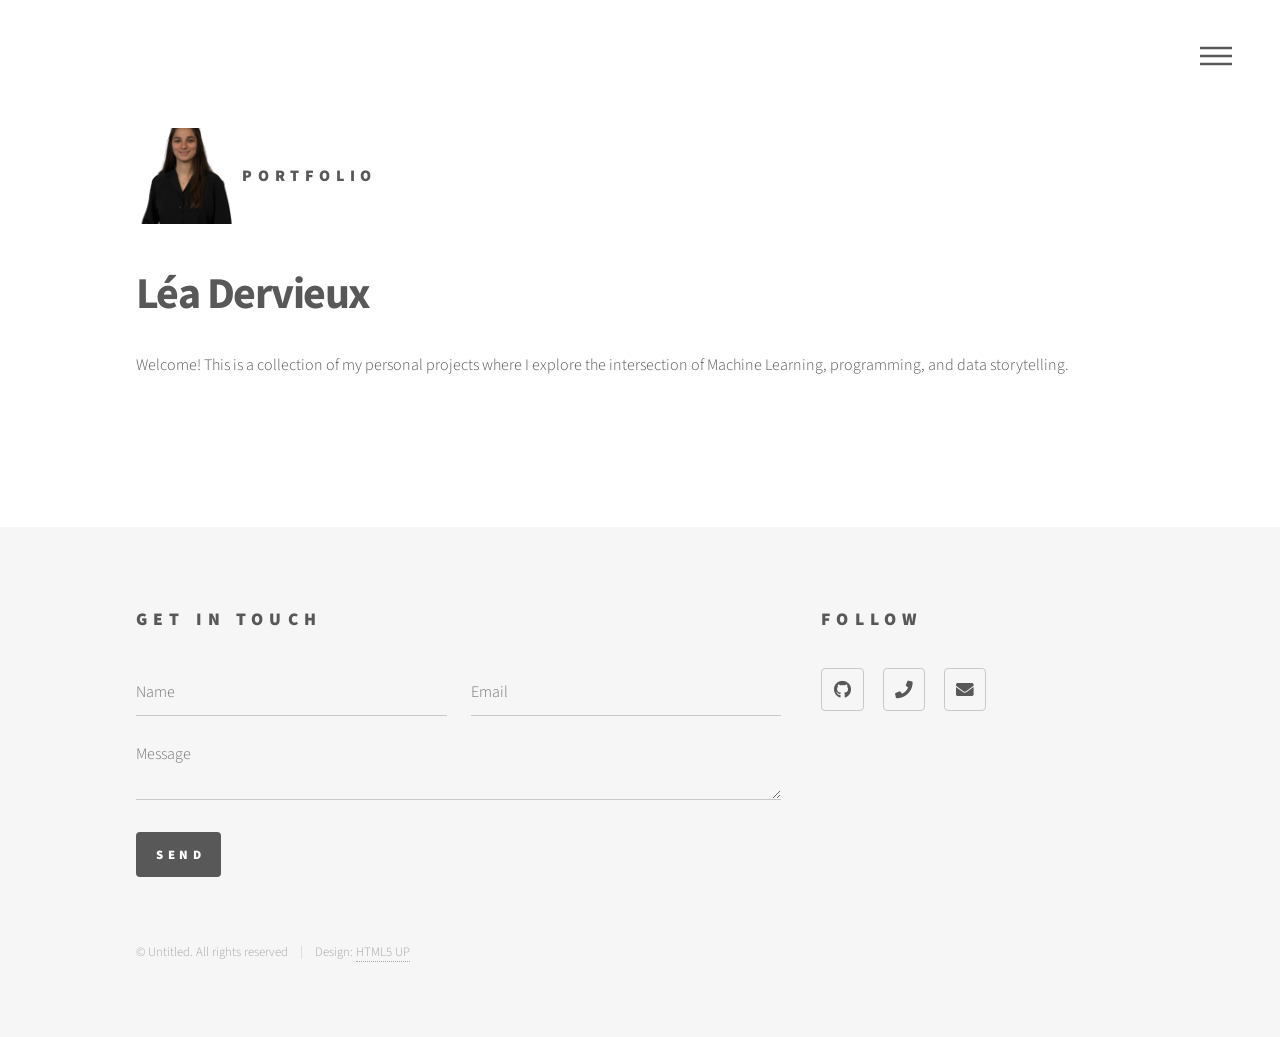
==== index.html @ b7bf4409 "Refactor portfolio links and project descriptions Updated links in the portfolio section for better " ====
<!DOCTYPE HTML>
<!--
	Phantom by HTML5 UP
	html5up.net | @ajlkn
	Free for personal and commercial use under the CCA 3.0 license (html5up.net/license)
-->
<html>
	<head>
		<title>Portfolio Léa Dervieux</title>
		<meta charset="utf-8" />
		<meta name="viewport" content="width=device-width, initial-scale=1, user-scalable=no" />
		<link rel="stylesheet" href="assets/css/main.css" />
		<noscript><link rel="stylesheet" href="assets/css/noscript.css" /></noscript>
	</head>
	<body class="is-preload">
		<!-- Wrapper -->
			<div id="wrapper">

				<!-- Header -->
					<header id="header">
						<div class="inner">

							<!-- Logo -->
								<a href="index.html" class="logo">
									<span class="symbol"><img src="images/pic.png" alt="" /></span><span class="title">Portfolio</span>
								</a>

							<!-- Nav -->
								<nav>
									<ul>
										<li><a href="#menu">Menu</a></li>
									</ul>
								</nav>

						</div>
					</header>

				<!-- Menu -->
					<nav id="menu">
						<h2>Menu</h2>
						<ul>
							<li><a href="index.html">Home</a></li>
							<li><a href="about.html">About me</a></li>
							<li><a href="CV.pdf" target="_blank">French Resume</a></li>
							<li><a href="Resume-DERVIEUX.pdf" target="_blank">English Resume</a></li>
						</ul>
					</nav>

				<!-- Main -->
					<div id="main">
						<div class="inner">
							<header>
								<h1>Léa Dervieux</h1>
								<p>Welcome! This is a collection of my personal projects where I explore the intersection of Machine Learning, programming, and data storytelling. </p>
							</header>
							<section class="tiles">
								<article class="style1">
									<span class="image">
										<img src="images/pic01.jpg" alt="" />
									</span>
									<a href="generic.html?id=Minesweeper">
										<h2>Minesweeper</h2>
										<div class="content">
											<p>School project learning java programming.</p>
										</div>
									</a>
								</article>
								<article class="style2">
									<span class="image">
										<img src="images/pic02.jpg" alt="" />
									</span>
									<a href="generic.html?id=Power-BI">
										<h2>Data Vizualisation for company</h2>
										<div class="content">
											<p>Project school: Analysis of a surveillance camera company by Power BI.</p>
										</div>
									</a>
								</article>
								<article class="style3">
									<span class="image">
										<img src="images/pic03.jpg" alt="" />
									</span>
									<a href="generic.html?id=Vasopressor-use">
										<h2>Vasopressor use for non-cardiac surgery</h2>
										<div class="content">
											<p>Medical project to understand the gender biais on postoperative vasopressor use.</p>
										</div>
									</a>
								</article>
								<article class="style4">
									<span class="image">
										<img src="images/pic04.jpg" alt="" />
									</span>
									<a href="generic.html?id=CFS-impact">
										<h2>CFS vs ASA</h2>
										<div class="content">
											<p>Comparison of the Clinical Frailty Score and ASA Score in predicting postoperative outcomes.</p>
										</div>
									</a>
								</article>
							</section>
						</div>
					</div>

				<!-- Footer -->
					<footer id="footer">
						<div class="inner">
							<section>
								<h2>Get in touch</h2>
								<form method="post" action="#">
									<div class="fields">
										<div class="field half">
											<input type="text" name="name" id="name" placeholder="Name" />
										</div>
										<div class="field half">
											<input type="email" name="email" id="email" placeholder="Email" />
										</div>
										<div class="field">
											<textarea name="message" id="message" placeholder="Message"></textarea>
										</div>
									</div>
									<ul class="actions">
										<li><input type="submit" value="Send" class="primary" /></li>
									</ul>
								</form>
							</section>
							<section>
								<h2>Follow</h2>
								<ul class="icons">
									<li><a href="https://github.com/leadervieux" class="icon brands style2 fa-github" target="_blank"><span class="label">GitHub</span></a></li>
									<li><a href="#" class="icon solid style2 fa-phone"><span class="label">Phone</span></a></li>
									<li><a href="#" class="icon solid style2 fa-envelope"><span class="label">Email</span></a></li>
								</ul>
							</section>
							<ul class="copyright">
								<li>&copy; Untitled. All rights reserved</li><li>Design: <a href="http://html5up.net">HTML5 UP</a></li>
							</ul>
						</div>
					</footer>

			</div>

		<!-- Scripts -->
			<script src="assets/js/jquery.min.js"></script>
			<script src="assets/js/browser.min.js"></script>
			<script src="assets/js/breakpoints.min.js"></script>
			<script src="assets/js/util.js"></script>
			<script src="assets/js/main.js"></script>

	</body>
</html>
---- assets/css/main.css ----
@import url(fontawesome-all.min.css);
@import url("https://fonts.googleapis.com/css?family=Source+Sans+Pro:300,700,900");

/*
	Phantom by HTML5 UP
	html5up.net | @ajlkn
	Free for personal and commercial use under the CCA 3.0 license (html5up.net/license)
*/

html, body, div, span, applet, object,
iframe, h1, h2, h3, h4, h5, h6, p, blockquote,
pre, a, abbr, acronym, address, big, cite,
code, del, dfn, em, img, ins, kbd, q, s, samp,
small, strike, strong, sub, sup, tt, var, b,
u, i, center, dl, dt, dd, ol, ul, li, fieldset,
form, label, legend, table, caption, tbody,
tfoot, thead, tr, th, td, article, aside,
canvas, details, embed, figure, figcaption,
footer, header, hgroup, menu, nav, output, ruby,
section, summary, time, mark, audio, video {
	margin: 0;
	padding: 0;
	border: 0;
	font-size: 100%;
	font: inherit;
	vertical-align: baseline;}

article, aside, details, figcaption, figure,
footer, header, hgroup, menu, nav, section {
	display: block;}

body {
	line-height: 1;
}

ol, ul {
	list-style: none;
}

blockquote, q {
	quotes: none;
}

	blockquote:before, blockquote:after, q:before, q:after {
		content: '';
		content: none;
	}

table {
	border-collapse: collapse;
	border-spacing: 0;
}

body {
	-webkit-text-size-adjust: none;
}

mark {
	background-color: transparent;
	color: inherit;
}

input::-moz-focus-inner {
	border: 0;
	padding: 0;
}

input, select, textarea {
	-moz-appearance: none;
	-webkit-appearance: none;
	-ms-appearance: none;
	appearance: none;
}

/* Basic */

	@-ms-viewport {
		width: device-width;
	}

	body {
		-ms-overflow-style: scrollbar;
	}

	@media screen and (max-width: 480px) {

		html, body {
			min-width: 320px;
		}

	}

	html {
		box-sizing: border-box;
	}

	*, *:before, *:after {
		box-sizing: inherit;
	}

	body {
		background: #ffffff;
	}

		body.is-preload *, body.is-preload *:before, body.is-preload *:after {
			-moz-animation: none !important;
			-webkit-animation: none !important;
			-ms-animation: none !important;
			animation: none !important;
			-moz-transition: none !important;
			-webkit-transition: none !important;
			-ms-transition: none !important;
			transition: none !important;
		}

/* Type */

	body, input, select, textarea {
		color: #585858;
		font-family: "Source Sans Pro", Helvetica, sans-serif;
		font-size: 16pt;
		font-weight: 300;
		line-height: 1.75;
	}

		@media screen and (max-width: 1680px) {

			body, input, select, textarea {
				font-size: 14pt;
			}

		}

		@media screen and (max-width: 1280px) {

			body, input, select, textarea {
				font-size: 12pt;
			}

		}

	a {
		-moz-transition: border-bottom-color 0.2s ease, color 0.2s ease;
		-webkit-transition: border-bottom-color 0.2s ease, color 0.2s ease;
		-ms-transition: border-bottom-color 0.2s ease, color 0.2s ease;
		transition: border-bottom-color 0.2s ease, color 0.2s ease;
		text-decoration: none;
		color: #585858;
		border-bottom: dotted 1px rgba(88, 88, 88, 0.5);
	}

		a:hover {
			border-bottom-color: transparent;
			color: #f2849e !important;
		}

	strong, b {
		font-weight: 900;
	}

	em, i {
		font-style: italic;
	}

	p {
		margin: 0 0 2em 0;
	}

	h1 {
		font-size: 2.75em;
		font-weight: 700;
		line-height: 1.3;
		margin: 0 0 1em 0;
		letter-spacing: -0.035em;
	}

		h1 a {
			color: inherit;
		}

		@media screen and (max-width: 736px) {

			h1 {
				font-size: 2em;
				margin: 0 0 1em 0;
			}

		}

		@media screen and (max-width: 360px) {

			h1 {
				font-size: 1.75em;
			}

		}

	h2, h3, h4, h5, h6 {
		font-weight: 900;
		line-height: 1.5;
		margin: 0 0 2em 0;
		text-transform: uppercase;
		letter-spacing: 0.35em;
	}

		h2 a, h3 a, h4 a, h5 a, h6 a {
			color: inherit;
		}

	h2 {
		font-size: 1.1em;
	}

	h3 {
		font-size: 1em;
	}

	h4 {
		font-size: 0.8em;
	}

	h5 {
		font-size: 0.8em;
	}

	h6 {
		font-size: 0.8em;
	}

	@media screen and (max-width: 980px) {

		h1 br, h2 br, h3 br, h4 br, h5 br, h6 br {
			display: none;
		}

	}

	@media screen and (max-width: 736px) {

		h2 {
			font-size: 1em;
		}

		h3 {
			font-size: 0.8em;
		}

	}

	sub {
		font-size: 0.8em;
		position: relative;
		top: 0.5em;
	}

	sup {
		font-size: 0.8em;
		position: relative;
		top: -0.5em;
	}

	blockquote {
		border-left: solid 4px #c9c9c9;
		font-style: italic;
		margin: 0 0 2em 0;
		padding: 0.5em 0 0.5em 2em;
	}

	code {
		background: rgba(144, 144, 144, 0.075);
		border-radius: 4px;
		border: solid 1px #c9c9c9;
		font-family: "Courier New", monospace;
		font-size: 0.9em;
		margin: 0 0.25em;
		padding: 0.25em 0.65em;
	}

	pre {
		-webkit-overflow-scrolling: touch;
		font-family: "Courier New", monospace;
		font-size: 0.9em;
		margin: 0 0 2em 0;
	}

		pre code {
			display: block;
			line-height: 1.75;
			padding: 1em 1.5em;
			overflow-x: auto;
		}

	hr {
		border: 0;
		border-bottom: solid 1px #c9c9c9;
		margin: 2em 0;
	}

		hr.major {
			margin: 3em 0;
		}

	.align-left {
		text-align: left;
	}

	.align-center {
		text-align: center;
	}

	.align-right {
		text-align: right;
	}

/* Row */

	.row {
		display: flex;
		flex-wrap: wrap;
		box-sizing: border-box;
		align-items: stretch;
	}

		.row > * {
			box-sizing: border-box;
		}

		.row.gtr-uniform > * > :last-child {
			margin-bottom: 0;
		}

		.row.aln-left {
			justify-content: flex-start;
		}

		.row.aln-center {
			justify-content: center;
		}

		.row.aln-right {
			justify-content: flex-end;
		}

		.row.aln-top {
			align-items: flex-start;
		}

		.row.aln-middle {
			align-items: center;
		}

		.row.aln-bottom {
			align-items: flex-end;
		}

		.row > .imp {
			order: -1;
		}

		.row > .col-1 {
			width: 8.33333%;
		}

		.row > .off-1 {
			margin-left: 8.33333%;
		}

		.row > .col-2 {
			width: 16.66667%;
		}

		.row > .off-2 {
			margin-left: 16.66667%;
		}

		.row > .col-3 {
			width: 25%;
		}

		.row > .off-3 {
			margin-left: 25%;
		}

		.row > .col-4 {
			width: 33.33333%;
		}

		.row > .off-4 {
			margin-left: 33.33333%;
		}

		.row > .col-5 {
			width: 41.66667%;
		}

		.row > .off-5 {
			margin-left: 41.66667%;
		}

		.row > .col-6 {
			width: 50%;
		}

		.row > .off-6 {
			margin-left: 50%;
		}

		.row > .col-7 {
			width: 58.33333%;
		}

		.row > .off-7 {
			margin-left: 58.33333%;
		}

		.row > .col-8 {
			width: 66.66667%;
		}

		.row > .off-8 {
			margin-left: 66.66667%;
		}

		.row > .col-9 {
			width: 75%;
		}

		.row > .off-9 {
			margin-left: 75%;
		}

		.row > .col-10 {
			width: 83.33333%;
		}

		.row > .off-10 {
			margin-left: 83.33333%;
		}

		.row > .col-11 {
			width: 91.66667%;
		}

		.row > .off-11 {
			margin-left: 91.66667%;
		}

		.row > .col-12 {
			width: 100%;
		}

		.row > .off-12 {
			margin-left: 100%;
		}

		.row.gtr-0 {
			margin-top: 0;
			margin-left: 0em;
		}

			.row.gtr-0 > * {
				padding: 0 0 0 0em;
			}

			.row.gtr-0.gtr-uniform {
				margin-top: 0em;
			}

				.row.gtr-0.gtr-uniform > * {
					padding-top: 0em;
				}

		.row.gtr-25 {
			margin-top: 0;
			margin-left: -0.5em;
		}

			.row.gtr-25 > * {
				padding: 0 0 0 0.5em;
			}

			.row.gtr-25.gtr-uniform {
				margin-top: -0.5em;
			}

				.row.gtr-25.gtr-uniform > * {
					padding-top: 0.5em;
				}

		.row.gtr-50 {
			margin-top: 0;
			margin-left: -1em;
		}

			.row.gtr-50 > * {
				padding: 0 0 0 1em;
			}

			.row.gtr-50.gtr-uniform {
				margin-top: -1em;
			}

				.row.gtr-50.gtr-uniform > * {
					padding-top: 1em;
				}

		.row {
			margin-top: 0;
			margin-left: -2em;
		}

			.row > * {
				padding: 0 0 0 2em;
			}

			.row.gtr-uniform {
				margin-top: -2em;
			}

				.row.gtr-uniform > * {
					padding-top: 2em;
				}

		.row.gtr-150 {
			margin-top: 0;
			margin-left: -3em;
		}

			.row.gtr-150 > * {
				padding: 0 0 0 3em;
			}

			.row.gtr-150.gtr-uniform {
				margin-top: -3em;
			}

				.row.gtr-150.gtr-uniform > * {
					padding-top: 3em;
				}

		.row.gtr-200 {
			margin-top: 0;
			margin-left: -4em;
		}

			.row.gtr-200 > * {
				padding: 0 0 0 4em;
			}

			.row.gtr-200.gtr-uniform {
				margin-top: -4em;
			}

				.row.gtr-200.gtr-uniform > * {
					padding-top: 4em;
				}

		@media screen and (max-width: 1680px) {

			.row {
				display: flex;
				flex-wrap: wrap;
				box-sizing: border-box;
				align-items: stretch;
			}

				.row > * {
					box-sizing: border-box;
				}

				.row.gtr-uniform > * > :last-child {
					margin-bottom: 0;
				}

				.row.aln-left {
					justify-content: flex-start;
				}

				.row.aln-center {
					justify-content: center;
				}

				.row.aln-right {
					justify-content: flex-end;
				}

				.row.aln-top {
					align-items: flex-start;
				}

				.row.aln-middle {
					align-items: center;
				}

				.row.aln-bottom {
					align-items: flex-end;
				}

				.row > .imp-xlarge {
					order: -1;
				}

				.row > .col-1-xlarge {
					width: 8.33333%;
				}

				.row > .off-1-xlarge {
					margin-left: 8.33333%;
				}

				.row > .col-2-xlarge {
					width: 16.66667%;
				}

				.row > .off-2-xlarge {
					margin-left: 16.66667%;
				}

				.row > .col-3-xlarge {
					width: 25%;
				}

				.row > .off-3-xlarge {
					margin-left: 25%;
				}

				.row > .col-4-xlarge {
					width: 33.33333%;
				}

				.row > .off-4-xlarge {
					margin-left: 33.33333%;
				}

				.row > .col-5-xlarge {
					width: 41.66667%;
				}

				.row > .off-5-xlarge {
					margin-left: 41.66667%;
				}

				.row > .col-6-xlarge {
					width: 50%;
				}

				.row > .off-6-xlarge {
					margin-left: 50%;
				}

				.row > .col-7-xlarge {
					width: 58.33333%;
				}

				.row > .off-7-xlarge {
					margin-left: 58.33333%;
				}

				.row > .col-8-xlarge {
					width: 66.66667%;
				}

				.row > .off-8-xlarge {
					margin-left: 66.66667%;
				}

				.row > .col-9-xlarge {
					width: 75%;
				}

				.row > .off-9-xlarge {
					margin-left: 75%;
				}

				.row > .col-10-xlarge {
					width: 83.33333%;
				}

				.row > .off-10-xlarge {
					margin-left: 83.33333%;
				}

				.row > .col-11-xlarge {
					width: 91.66667%;
				}

				.row > .off-11-xlarge {
					margin-left: 91.66667%;
				}

				.row > .col-12-xlarge {
					width: 100%;
				}

				.row > .off-12-xlarge {
					margin-left: 100%;
				}

				.row.gtr-0 {
					margin-top: 0;
					margin-left: 0em;
				}

					.row.gtr-0 > * {
						padding: 0 0 0 0em;
					}

					.row.gtr-0.gtr-uniform {
						margin-top: 0em;
					}

						.row.gtr-0.gtr-uniform > * {
							padding-top: 0em;
						}

				.row.gtr-25 {
					margin-top: 0;
					margin-left: -0.5em;
				}

					.row.gtr-25 > * {
						padding: 0 0 0 0.5em;
					}

					.row.gtr-25.gtr-uniform {
						margin-top: -0.5em;
					}

						.row.gtr-25.gtr-uniform > * {
							padding-top: 0.5em;
						}

				.row.gtr-50 {
					margin-top: 0;
					margin-left: -1em;
				}

					.row.gtr-50 > * {
						padding: 0 0 0 1em;
					}

					.row.gtr-50.gtr-uniform {
						margin-top: -1em;
					}

						.row.gtr-50.gtr-uniform > * {
							padding-top: 1em;
						}

				.row {
					margin-top: 0;
					margin-left: -2em;
				}

					.row > * {
						padding: 0 0 0 2em;
					}

					.row.gtr-uniform {
						margin-top: -2em;
					}

						.row.gtr-uniform > * {
							padding-top: 2em;
						}

				.row.gtr-150 {
					margin-top: 0;
					margin-left: -3em;
				}

					.row.gtr-150 > * {
						padding: 0 0 0 3em;
					}

					.row.gtr-150.gtr-uniform {
						margin-top: -3em;
					}

						.row.gtr-150.gtr-uniform > * {
							padding-top: 3em;
						}

				.row.gtr-200 {
					margin-top: 0;
					margin-left: -4em;
				}

					.row.gtr-200 > * {
						padding: 0 0 0 4em;
					}

					.row.gtr-200.gtr-uniform {
						margin-top: -4em;
					}

						.row.gtr-200.gtr-uniform > * {
							padding-top: 4em;
						}

		}

		@media screen and (max-width: 1280px) {

			.row {
				display: flex;
				flex-wrap: wrap;
				box-sizing: border-box;
				align-items: stretch;
			}

				.row > * {
					box-sizing: border-box;
				}

				.row.gtr-uniform > * > :last-child {
					margin-bottom: 0;
				}

				.row.aln-left {
					justify-content: flex-start;
				}

				.row.aln-center {
					justify-content: center;
				}

				.row.aln-right {
					justify-content: flex-end;
				}

				.row.aln-top {
					align-items: flex-start;
				}

				.row.aln-middle {
					align-items: center;
				}

				.row.aln-bottom {
					align-items: flex-end;
				}

				.row > .imp-large {
					order: -1;
				}

				.row > .col-1-large {
					width: 8.33333%;
				}

				.row > .off-1-large {
					margin-left: 8.33333%;
				}

				.row > .col-2-large {
					width: 16.66667%;
				}

				.row > .off-2-large {
					margin-left: 16.66667%;
				}

				.row > .col-3-large {
					width: 25%;
				}

				.row > .off-3-large {
					margin-left: 25%;
				}

				.row > .col-4-large {
					width: 33.33333%;
				}

				.row > .off-4-large {
					margin-left: 33.33333%;
				}

				.row > .col-5-large {
					width: 41.66667%;
				}

				.row > .off-5-large {
					margin-left: 41.66667%;
				}

				.row > .col-6-large {
					width: 50%;
				}

				.row > .off-6-large {
					margin-left: 50%;
				}

				.row > .col-7-large {
					width: 58.33333%;
				}

				.row > .off-7-large {
					margin-left: 58.33333%;
				}

				.row > .col-8-large {
					width: 66.66667%;
				}

				.row > .off-8-large {
					margin-left: 66.66667%;
				}

				.row > .col-9-large {
					width: 75%;
				}

				.row > .off-9-large {
					margin-left: 75%;
				}

				.row > .col-10-large {
					width: 83.33333%;
				}

				.row > .off-10-large {
					margin-left: 83.33333%;
				}

				.row > .col-11-large {
					width: 91.66667%;
				}

				.row > .off-11-large {
					margin-left: 91.66667%;
				}

				.row > .col-12-large {
					width: 100%;
				}

				.row > .off-12-large {
					margin-left: 100%;
				}

				.row.gtr-0 {
					margin-top: 0;
					margin-left: 0em;
				}

					.row.gtr-0 > * {
						padding: 0 0 0 0em;
					}

					.row.gtr-0.gtr-uniform {
						margin-top: 0em;
					}

						.row.gtr-0.gtr-uniform > * {
							padding-top: 0em;
						}

				.row.gtr-25 {
					margin-top: 0;
					margin-left: -0.5em;
				}

					.row.gtr-25 > * {
						padding: 0 0 0 0.5em;
					}

					.row.gtr-25.gtr-uniform {
						margin-top: -0.5em;
					}

						.row.gtr-25.gtr-uniform > * {
							padding-top: 0.5em;
						}

				.row.gtr-50 {
					margin-top: 0;
					margin-left: -1em;
				}

					.row.gtr-50 > * {
						padding: 0 0 0 1em;
					}

					.row.gtr-50.gtr-uniform {
						margin-top: -1em;
					}

						.row.gtr-50.gtr-uniform > * {
							padding-top: 1em;
						}

				.row {
					margin-top: 0;
					margin-left: -2em;
				}

					.row > * {
						padding: 0 0 0 2em;
					}

					.row.gtr-uniform {
						margin-top: -2em;
					}

						.row.gtr-uniform > * {
							padding-top: 2em;
						}

				.row.gtr-150 {
					margin-top: 0;
					margin-left: -3em;
				}

					.row.gtr-150 > * {
						padding: 0 0 0 3em;
					}

					.row.gtr-150.gtr-uniform {
						margin-top: -3em;
					}

						.row.gtr-150.gtr-uniform > * {
							padding-top: 3em;
						}

				.row.gtr-200 {
					margin-top: 0;
					margin-left: -4em;
				}

					.row.gtr-200 > * {
						padding: 0 0 0 4em;
					}

					.row.gtr-200.gtr-uniform {
						margin-top: -4em;
					}

						.row.gtr-200.gtr-uniform > * {
							padding-top: 4em;
						}

		}

		@media screen and (max-width: 980px) {

			.row {
				display: flex;
				flex-wrap: wrap;
				box-sizing: border-box;
				align-items: stretch;
			}

				.row > * {
					box-sizing: border-box;
				}

				.row.gtr-uniform > * > :last-child {
					margin-bottom: 0;
				}

				.row.aln-left {
					justify-content: flex-start;
				}

				.row.aln-center {
					justify-content: center;
				}

				.row.aln-right {
					justify-content: flex-end;
				}

				.row.aln-top {
					align-items: flex-start;
				}

				.row.aln-middle {
					align-items: center;
				}

				.row.aln-bottom {
					align-items: flex-end;
				}

				.row > .imp-medium {
					order: -1;
				}

				.row > .col-1-medium {
					width: 8.33333%;
				}

				.row > .off-1-medium {
					margin-left: 8.33333%;
				}

				.row > .col-2-medium {
					width: 16.66667%;
				}

				.row > .off-2-medium {
					margin-left: 16.66667%;
				}

				.row > .col-3-medium {
					width: 25%;
				}

				.row > .off-3-medium {
					margin-left: 25%;
				}

				.row > .col-4-medium {
					width: 33.33333%;
				}

				.row > .off-4-medium {
					margin-left: 33.33333%;
				}

				.row > .col-5-medium {
					width: 41.66667%;
				}

				.row > .off-5-medium {
					margin-left: 41.66667%;
				}

				.row > .col-6-medium {
					width: 50%;
				}

				.row > .off-6-medium {
					margin-left: 50%;
				}

				.row > .col-7-medium {
					width: 58.33333%;
				}

				.row > .off-7-medium {
					margin-left: 58.33333%;
				}

				.row > .col-8-medium {
					width: 66.66667%;
				}

				.row > .off-8-medium {
					margin-left: 66.66667%;
				}

				.row > .col-9-medium {
					width: 75%;
				}

				.row > .off-9-medium {
					margin-left: 75%;
				}

				.row > .col-10-medium {
					width: 83.33333%;
				}

				.row > .off-10-medium {
					margin-left: 83.33333%;
				}

				.row > .col-11-medium {
					width: 91.66667%;
				}

				.row > .off-11-medium {
					margin-left: 91.66667%;
				}

				.row > .col-12-medium {
					width: 100%;
				}

				.row > .off-12-medium {
					margin-left: 100%;
				}

				.row.gtr-0 {
					margin-top: 0;
					margin-left: 0em;
				}

					.row.gtr-0 > * {
						padding: 0 0 0 0em;
					}

					.row.gtr-0.gtr-uniform {
						margin-top: 0em;
					}

						.row.gtr-0.gtr-uniform > * {
							padding-top: 0em;
						}

				.row.gtr-25 {
					margin-top: 0;
					margin-left: -0.375em;
				}

					.row.gtr-25 > * {
						padding: 0 0 0 0.375em;
					}

					.row.gtr-25.gtr-uniform {
						margin-top: -0.375em;
					}

						.row.gtr-25.gtr-uniform > * {
							padding-top: 0.375em;
						}

				.row.gtr-50 {
					margin-top: 0;
					margin-left: -0.75em;
				}

					.row.gtr-50 > * {
						padding: 0 0 0 0.75em;
					}

					.row.gtr-50.gtr-uniform {
						margin-top: -0.75em;
					}

						.row.gtr-50.gtr-uniform > * {
							padding-top: 0.75em;
						}

				.row {
					margin-top: 0;
					margin-left: -1.5em;
				}

					.row > * {
						padding: 0 0 0 1.5em;
					}

					.row.gtr-uniform {
						margin-top: -1.5em;
					}

						.row.gtr-uniform > * {
							padding-top: 1.5em;
						}

				.row.gtr-150 {
					margin-top: 0;
					margin-left: -2.25em;
				}

					.row.gtr-150 > * {
						padding: 0 0 0 2.25em;
					}

					.row.gtr-150.gtr-uniform {
						margin-top: -2.25em;
					}

						.row.gtr-150.gtr-uniform > * {
							padding-top: 2.25em;
						}

				.row.gtr-200 {
					margin-top: 0;
					margin-left: -3em;
				}

					.row.gtr-200 > * {
						padding: 0 0 0 3em;
					}

					.row.gtr-200.gtr-uniform {
						margin-top: -3em;
					}

						.row.gtr-200.gtr-uniform > * {
							padding-top: 3em;
						}

		}

		@media screen and (max-width: 736px) {

			.row {
				display: flex;
				flex-wrap: wrap;
				box-sizing: border-box;
				align-items: stretch;
			}

				.row > * {
					box-sizing: border-box;
				}

				.row.gtr-uniform > * > :last-child {
					margin-bottom: 0;
				}

				.row.aln-left {
					justify-content: flex-start;
				}

				.row.aln-center {
					justify-content: center;
				}

				.row.aln-right {
					justify-content: flex-end;
				}

				.row.aln-top {
					align-items: flex-start;
				}

				.row.aln-middle {
					align-items: center;
				}

				.row.aln-bottom {
					align-items: flex-end;
				}

				.row > .imp-small {
					order: -1;
				}

				.row > .col-1-small {
					width: 8.33333%;
				}

				.row > .off-1-small {
					margin-left: 8.33333%;
				}

				.row > .col-2-small {
					width: 16.66667%;
				}

				.row > .off-2-small {
					margin-left: 16.66667%;
				}

				.row > .col-3-small {
					width: 25%;
				}

				.row > .off-3-small {
					margin-left: 25%;
				}

				.row > .col-4-small {
					width: 33.33333%;
				}

				.row > .off-4-small {
					margin-left: 33.33333%;
				}

				.row > .col-5-small {
					width: 41.66667%;
				}

				.row > .off-5-small {
					margin-left: 41.66667%;
				}

				.row > .col-6-small {
					width: 50%;
				}

				.row > .off-6-small {
					margin-left: 50%;
				}

				.row > .col-7-small {
					width: 58.33333%;
				}

				.row > .off-7-small {
					margin-left: 58.33333%;
				}

				.row > .col-8-small {
					width: 66.66667%;
				}

				.row > .off-8-small {
					margin-left: 66.66667%;
				}

				.row > .col-9-small {
					width: 75%;
				}

				.row > .off-9-small {
					margin-left: 75%;
				}

				.row > .col-10-small {
					width: 83.33333%;
				}

				.row > .off-10-small {
					margin-left: 83.33333%;
				}

				.row > .col-11-small {
					width: 91.66667%;
				}

				.row > .off-11-small {
					margin-left: 91.66667%;
				}

				.row > .col-12-small {
					width: 100%;
				}

				.row > .off-12-small {
					margin-left: 100%;
				}

				.row.gtr-0 {
					margin-top: 0;
					margin-left: 0em;
				}

					.row.gtr-0 > * {
						padding: 0 0 0 0em;
					}

					.row.gtr-0.gtr-uniform {
						margin-top: 0em;
					}

						.row.gtr-0.gtr-uniform > * {
							padding-top: 0em;
						}

				.row.gtr-25 {
					margin-top: 0;
					margin-left: -0.25em;
				}

					.row.gtr-25 > * {
						padding: 0 0 0 0.25em;
					}

					.row.gtr-25.gtr-uniform {
						margin-top: -0.25em;
					}

						.row.gtr-25.gtr-uniform > * {
							padding-top: 0.25em;
						}

				.row.gtr-50 {
					margin-top: 0;
					margin-left: -0.5em;
				}

					.row.gtr-50 > * {
						padding: 0 0 0 0.5em;
					}

					.row.gtr-50.gtr-uniform {
						margin-top: -0.5em;
					}

						.row.gtr-50.gtr-uniform > * {
							padding-top: 0.5em;
						}

				.row {
					margin-top: 0;
					margin-left: -1em;
				}

					.row > * {
						padding: 0 0 0 1em;
					}

					.row.gtr-uniform {
						margin-top: -1em;
					}

						.row.gtr-uniform > * {
							padding-top: 1em;
						}

				.row.gtr-150 {
					margin-top: 0;
					margin-left: -1.5em;
				}

					.row.gtr-150 > * {
						padding: 0 0 0 1.5em;
					}

					.row.gtr-150.gtr-uniform {
						margin-top: -1.5em;
					}

						.row.gtr-150.gtr-uniform > * {
							padding-top: 1.5em;
						}

				.row.gtr-200 {
					margin-top: 0;
					margin-left: -2em;
				}

					.row.gtr-200 > * {
						padding: 0 0 0 2em;
					}

					.row.gtr-200.gtr-uniform {
						margin-top: -2em;
					}

						.row.gtr-200.gtr-uniform > * {
							padding-top: 2em;
						}

		}

		@media screen and (max-width: 480px) {

			.row {
				display: flex;
				flex-wrap: wrap;
				box-sizing: border-box;
				align-items: stretch;
			}

				.row > * {
					box-sizing: border-box;
				}

				.row.gtr-uniform > * > :last-child {
					margin-bottom: 0;
				}

				.row.aln-left {
					justify-content: flex-start;
				}

				.row.aln-center {
					justify-content: center;
				}

				.row.aln-right {
					justify-content: flex-end;
				}

				.row.aln-top {
					align-items: flex-start;
				}

				.row.aln-middle {
					align-items: center;
				}

				.row.aln-bottom {
					align-items: flex-end;
				}

				.row > .imp-xsmall {
					order: -1;
				}

				.row > .col-1-xsmall {
					width: 8.33333%;
				}

				.row > .off-1-xsmall {
					margin-left: 8.33333%;
				}

				.row > .col-2-xsmall {
					width: 16.66667%;
				}

				.row > .off-2-xsmall {
					margin-left: 16.66667%;
				}

				.row > .col-3-xsmall {
					width: 25%;
				}

				.row > .off-3-xsmall {
					margin-left: 25%;
				}

				.row > .col-4-xsmall {
					width: 33.33333%;
				}

				.row > .off-4-xsmall {
					margin-left: 33.33333%;
				}

				.row > .col-5-xsmall {
					width: 41.66667%;
				}

				.row > .off-5-xsmall {
					margin-left: 41.66667%;
				}

				.row > .col-6-xsmall {
					width: 50%;
				}

				.row > .off-6-xsmall {
					margin-left: 50%;
				}

				.row > .col-7-xsmall {
					width: 58.33333%;
				}

				.row > .off-7-xsmall {
					margin-left: 58.33333%;
				}

				.row > .col-8-xsmall {
					width: 66.66667%;
				}

				.row > .off-8-xsmall {
					margin-left: 66.66667%;
				}

				.row > .col-9-xsmall {
					width: 75%;
				}

				.row > .off-9-xsmall {
					margin-left: 75%;
				}

				.row > .col-10-xsmall {
					width: 83.33333%;
				}

				.row > .off-10-xsmall {
					margin-left: 83.33333%;
				}

				.row > .col-11-xsmall {
					width: 91.66667%;
				}

				.row > .off-11-xsmall {
					margin-left: 91.66667%;
				}

				.row > .col-12-xsmall {
					width: 100%;
				}

				.row > .off-12-xsmall {
					margin-left: 100%;
				}

				.row.gtr-0 {
					margin-top: 0;
					margin-left: 0em;
				}

					.row.gtr-0 > * {
						padding: 0 0 0 0em;
					}

					.row.gtr-0.gtr-uniform {
						margin-top: 0em;
					}

						.row.gtr-0.gtr-uniform > * {
							padding-top: 0em;
						}

				.row.gtr-25 {
					margin-top: 0;
					margin-left: -0.25em;
				}

					.row.gtr-25 > * {
						padding: 0 0 0 0.25em;
					}

					.row.gtr-25.gtr-uniform {
						margin-top: -0.25em;
					}

						.row.gtr-25.gtr-uniform > * {
							padding-top: 0.25em;
						}

				.row.gtr-50 {
					margin-top: 0;
					margin-left: -0.5em;
				}

					.row.gtr-50 > * {
						padding: 0 0 0 0.5em;
					}

					.row.gtr-50.gtr-uniform {
						margin-top: -0.5em;
					}

						.row.gtr-50.gtr-uniform > * {
							padding-top: 0.5em;
						}

				.row {
					margin-top: 0;
					margin-left: -1em;
				}

					.row > * {
						padding: 0 0 0 1em;
					}

					.row.gtr-uniform {
						margin-top: -1em;
					}

						.row.gtr-uniform > * {
							padding-top: 1em;
						}

				.row.gtr-150 {
					margin-top: 0;
					margin-left: -1.5em;
				}

					.row.gtr-150 > * {
						padding: 0 0 0 1.5em;
					}

					.row.gtr-150.gtr-uniform {
						margin-top: -1.5em;
					}

						.row.gtr-150.gtr-uniform > * {
							padding-top: 1.5em;
						}

				.row.gtr-200 {
					margin-top: 0;
					margin-left: -2em;
				}

					.row.gtr-200 > * {
						padding: 0 0 0 2em;
					}

					.row.gtr-200.gtr-uniform {
						margin-top: -2em;
					}

						.row.gtr-200.gtr-uniform > * {
							padding-top: 2em;
						}

		}

/* Section/Article */

	section.special, article.special {
		text-align: center;
	}

	header p {
		margin-top: -1em;
	}

	@media screen and (max-width: 736px) {

		header p {
			margin-top: 0;
		}

	}

/* Icon */

	.icon {
		text-decoration: none;
		border-bottom: none;
		position: relative;
	}

		.icon:before {
			-moz-osx-font-smoothing: grayscale;
			-webkit-font-smoothing: antialiased;
			display: inline-block;
			font-style: normal;
			font-variant: normal;
			text-rendering: auto;
			line-height: 1;
			text-transform: none !important;
			font-family: 'Font Awesome 5 Free';
			font-weight: 400;
		}

		.icon > .label {
			display: none;
		}

		.icon:before {
			line-height: inherit;
		}

		.icon.solid:before {
			font-weight: 900;
		}

		.icon.brands:before {
			font-family: 'Font Awesome 5 Brands';
		}

		.icon.style2 {
			-moz-transition: background-color 0.2s ease-in-out, color 0.2s ease-in-out, border-color 0.2s ease-in-out;
			-webkit-transition: background-color 0.2s ease-in-out, color 0.2s ease-in-out, border-color 0.2s ease-in-out;
			-ms-transition: background-color 0.2s ease-in-out, color 0.2s ease-in-out, border-color 0.2s ease-in-out;
			transition: background-color 0.2s ease-in-out, color 0.2s ease-in-out, border-color 0.2s ease-in-out;
			background-color: transparent;
			border: solid 1px #c9c9c9;
			border-radius: 4px;
			width: 2.65em;
			height: 2.65em;
			display: inline-block;
			text-align: center;
			line-height: 2.65em;
			color: inherit;
		}

			.icon.style2:before {
				font-size: 1.1em;
			}

			.icon.style2:hover {
				color: #f2849e;
				border-color: #f2849e;
			}

			.icon.style2:active {
				background-color: rgba(242, 132, 158, 0.1);
			}

/* List */

	ol {
		list-style: decimal;
		margin: 0 0 2em 0;
		padding-left: 1.25em;
	}

		ol li {
			padding-left: 0.25em;
		}

	ul {
		list-style: disc;
		margin: 0 0 2em 0;
		padding-left: 1em;
	}

		ul li {
			padding-left: 0.5em;
		}

		ul.alt {
			list-style: none;
			padding-left: 0;
		}

			ul.alt li {
				border-top: solid 1px #c9c9c9;
				padding: 0.5em 0;
			}

				ul.alt li:first-child {
					border-top: 0;
					padding-top: 0;
				}

	dl {
		margin: 0 0 2em 0;
	}

		dl dt {
			display: block;
			font-weight: 900;
			margin: 0 0 1em 0;
		}

		dl dd {
			margin-left: 2em;
		}

/* Actions */

	ul.actions {
		display: -moz-flex;
		display: -webkit-flex;
		display: -ms-flex;
		display: flex;
		cursor: default;
		list-style: none;
		margin-left: -1em;
		padding-left: 0;
	}

		ul.actions li {
			padding: 0 0 0 1em;
			vertical-align: middle;
		}

		ul.actions.special {
			-moz-justify-content: center;
			-webkit-justify-content: center;
			-ms-justify-content: center;
			justify-content: center;
			width: 100%;
			margin-left: 0;
		}

			ul.actions.special li:first-child {
				padding-left: 0;
			}

		ul.actions.stacked {
			-moz-flex-direction: column;
			-webkit-flex-direction: column;
			-ms-flex-direction: column;
			flex-direction: column;
			margin-left: 0;
		}

			ul.actions.stacked li {
				padding: 1.3em 0 0 0;
			}

				ul.actions.stacked li:first-child {
					padding-top: 0;
				}

		ul.actions.fit {
			width: calc(100% + 1em);
		}

			ul.actions.fit li {
				-moz-flex-grow: 1;
				-webkit-flex-grow: 1;
				-ms-flex-grow: 1;
				flex-grow: 1;
				-moz-flex-shrink: 1;
				-webkit-flex-shrink: 1;
				-ms-flex-shrink: 1;
				flex-shrink: 1;
				width: 100%;
			}

				ul.actions.fit li > * {
					width: 100%;
				}

			ul.actions.fit.stacked {
				width: 100%;
			}

		@media screen and (max-width: 480px) {

			ul.actions:not(.fixed) {
				-moz-flex-direction: column;
				-webkit-flex-direction: column;
				-ms-flex-direction: column;
				flex-direction: column;
				margin-left: 0;
				width: 100% !important;
			}

				ul.actions:not(.fixed) li {
					-moz-flex-grow: 1;
					-webkit-flex-grow: 1;
					-ms-flex-grow: 1;
					flex-grow: 1;
					-moz-flex-shrink: 1;
					-webkit-flex-shrink: 1;
					-ms-flex-shrink: 1;
					flex-shrink: 1;
					padding: 1em 0 0 0;
					text-align: center;
					width: 100%;
				}

					ul.actions:not(.fixed) li > * {
						width: 100%;
					}

					ul.actions:not(.fixed) li:first-child {
						padding-top: 0;
					}

					ul.actions:not(.fixed) li input[type="submit"],
					ul.actions:not(.fixed) li input[type="reset"],
					ul.actions:not(.fixed) li input[type="button"],
					ul.actions:not(.fixed) li button,
					ul.actions:not(.fixed) li .button {
						width: 100%;
					}

						ul.actions:not(.fixed) li input[type="submit"].icon:before,
						ul.actions:not(.fixed) li input[type="reset"].icon:before,
						ul.actions:not(.fixed) li input[type="button"].icon:before,
						ul.actions:not(.fixed) li button.icon:before,
						ul.actions:not(.fixed) li .button.icon:before {
							margin-left: -0.5rem;
						}

		}

/* Icons */

	ul.icons {
		cursor: default;
		list-style: none;
		padding-left: 0;
		margin: -1em 0 2em -1em;
	}

		ul.icons li {
			display: inline-block;
			padding: 1em 0 0 1em;
		}

/* Form */

	form {
		margin: 0 0 2em 0;
		overflow-x: hidden;
	}

		form > :last-child {
			margin-bottom: 0;
		}

		form > .fields {
			display: -moz-flex;
			display: -webkit-flex;
			display: -ms-flex;
			display: flex;
			-moz-flex-wrap: wrap;
			-webkit-flex-wrap: wrap;
			-ms-flex-wrap: wrap;
			flex-wrap: wrap;
			width: calc(100% + 3em);
			margin: -1.5em 0 2em -1.5em;
		}

			form > .fields > .field {
				-moz-flex-grow: 0;
				-webkit-flex-grow: 0;
				-ms-flex-grow: 0;
				flex-grow: 0;
				-moz-flex-shrink: 0;
				-webkit-flex-shrink: 0;
				-ms-flex-shrink: 0;
				flex-shrink: 0;
				padding: 1.5em 0 0 1.5em;
				width: calc(100% - 1.5em);
			}

				form > .fields > .field.half {
					width: calc(50% - 0.75em);
				}

				form > .fields > .field.third {
					width: calc(100%/3 - 0.5em);
				}

				form > .fields > .field.quarter {
					width: calc(25% - 0.375em);
				}

		@media screen and (max-width: 480px) {

			form > .fields {
				width: calc(100% + 3em);
				margin: -1.5em 0 2em -1.5em;
			}

				form > .fields > .field {
					padding: 1.5em 0 0 1.5em;
					width: calc(100% - 1.5em);
				}

					form > .fields > .field.half {
						width: calc(100% - 1.5em);
					}

					form > .fields > .field.third {
						width: calc(100% - 1.5em);
					}

					form > .fields > .field.quarter {
						width: calc(100% - 1.5em);
					}

		}

	label {
		display: block;
		font-size: 0.9em;
		font-weight: 900;
		margin: 0 0 1em 0;
	}

	input[type="text"],
	input[type="password"],
	input[type="email"],
	input[type="tel"],
	select,
	textarea {
		-moz-appearance: none;
		-webkit-appearance: none;
		-ms-appearance: none;
		appearance: none;
		background-color: transparent;
		border: none;
		border-radius: 0;
		border-bottom: solid 1px #c9c9c9;
		color: inherit;
		display: block;
		outline: 0;
		padding: 0;
		text-decoration: none;
		width: 100%;
	}

		input[type="text"]:invalid,
		input[type="password"]:invalid,
		input[type="email"]:invalid,
		input[type="tel"]:invalid,
		select:invalid,
		textarea:invalid {
			box-shadow: none;
		}

		input[type="text"]:focus,
		input[type="password"]:focus,
		input[type="email"]:focus,
		input[type="tel"]:focus,
		select:focus,
		textarea:focus {
			border-bottom-color: #f2849e;
			box-shadow: inset 0 -1px 0 0 #f2849e;
		}

	select {
		background-image: url("data:image/svg+xml;charset=utf8,%3Csvg xmlns='http://www.w3.org/2000/svg' width='40' height='40' preserveAspectRatio='none' viewBox='0 0 40 40'%3E%3Cpath d='M9.4,12.3l10.4,10.4l10.4-10.4c0.2-0.2,0.5-0.4,0.9-0.4c0.3,0,0.6,0.1,0.9,0.4l3.3,3.3c0.2,0.2,0.4,0.5,0.4,0.9 c0,0.4-0.1,0.6-0.4,0.9L20.7,31.9c-0.2,0.2-0.5,0.4-0.9,0.4c-0.3,0-0.6-0.1-0.9-0.4L4.3,17.3c-0.2-0.2-0.4-0.5-0.4-0.9 c0-0.4,0.1-0.6,0.4-0.9l3.3-3.3c0.2-0.2,0.5-0.4,0.9-0.4S9.1,12.1,9.4,12.3z' fill='%23c9c9c9' /%3E%3C/svg%3E");
		background-size: 1.25rem;
		background-repeat: no-repeat;
		background-position: calc(100% - 1rem) center;
		height: 3em;
		padding-right: 3em;
		text-overflow: ellipsis;
	}

		select option {
			background: #ffffff;
		}

		select:focus::-ms-value {
			background-color: transparent;
		}

		select::-ms-expand {
			display: none;
		}

	input[type="text"],
	input[type="password"],
	input[type="email"],
	select {
		height: 3em;
	}

	textarea {
		padding: 0;
		min-height: 3.75em;
	}

	input[type="checkbox"],
	input[type="radio"] {
		-moz-appearance: none;
		-webkit-appearance: none;
		-ms-appearance: none;
		appearance: none;
		display: block;
		float: left;
		margin-right: -2em;
		opacity: 0;
		width: 1em;
		z-index: -1;
	}

		input[type="checkbox"] + label,
		input[type="radio"] + label {
			text-decoration: none;
			color: #585858;
			cursor: pointer;
			display: inline-block;
			font-size: 1em;
			font-weight: 300;
			padding-left: 2.55em;
			padding-right: 0.75em;
			position: relative;
		}

			input[type="checkbox"] + label:before,
			input[type="radio"] + label:before {
				-moz-osx-font-smoothing: grayscale;
				-webkit-font-smoothing: antialiased;
				display: inline-block;
				font-style: normal;
				font-variant: normal;
				text-rendering: auto;
				line-height: 1;
				text-transform: none !important;
				font-family: 'Font Awesome 5 Free';
				font-weight: 900;
			}

			input[type="checkbox"] + label:before,
			input[type="radio"] + label:before {
				border-radius: 4px;
				border: solid 1px #c9c9c9;
				content: '';
				display: inline-block;
				font-size: 0.8em;
				height: 2.25em;
				left: 0;
				line-height: 2.25em;
				position: absolute;
				text-align: center;
				top: 0;
				width: 2.25em;
			}

		input[type="checkbox"]:checked + label:before,
		input[type="radio"]:checked + label:before {
			background: #585858;
			border-color: #585858;
			color: #ffffff;
			content: '\f00c';
		}

		input[type="checkbox"]:focus + label:before,
		input[type="radio"]:focus + label:before {
			border-color: #f2849e;
			box-shadow: 0 0 0 1px #f2849e;
		}

	input[type="checkbox"] + label:before {
		border-radius: 4px;
	}

	input[type="radio"] + label:before {
		border-radius: 100%;
	}

/* Box */

	.box {
		border-radius: 4px;
		border: solid 1px #c9c9c9;
		margin-bottom: 2em;
		padding: 1.5em;
	}

		.box > :last-child,
		.box > :last-child > :last-child,
		.box > :last-child > :last-child > :last-child {
			margin-bottom: 0;
		}

		.box.alt {
			border: 0;
			border-radius: 0;
			padding: 0;
		}

/* Image */

	.image {
		border-radius: 4px;
		border: 0;
		display: inline-block;
		position: relative;
	}

		.image img {
			border-radius: 4px;
			display: block;
		}

		.image.left, .image.right {
			max-width: 40%;
		}

			.image.left img, .image.right img {
				width: 100%;
			}

		.image.left {
			float: left;
			padding: 0 1.5em 1em 0;
			top: 0.25em;
		}

		.image.right {
			float: right;
			padding: 0 0 1em 1.5em;
			top: 0.25em;
		}

		.image.fit {
			display: block;
			margin: 0 0 2em 0;
			width: 100%;
		}

			.image.fit img {
				width: 100%;
			}

		.image.main {
			display: block;
			margin: 0 0 3em 0;
			width: 100%;
		}

			.image.main img {
				width: 100%;
			}

			@media screen and (max-width: 736px) {

				.image.main {
					margin: 0 0 2em 0;
				}

			}

/* Table */

	.table-wrapper {
		-webkit-overflow-scrolling: touch;
		overflow-x: auto;
	}

	table {
		margin: 0 0 2em 0;
		width: 100%;
	}

		table tbody tr {
			border: solid 1px #c9c9c9;
			border-left: 0;
			border-right: 0;
		}

			table tbody tr:nth-child(2n + 1) {
				background-color: rgba(144, 144, 144, 0.075);
			}

		table td {
			padding: 0.75em 0.75em;
		}

		table th {
			font-size: 0.9em;
			font-weight: 900;
			padding: 0 0.75em 0.75em 0.75em;
			text-align: left;
		}

		table thead {
			border-bottom: solid 2px #c9c9c9;
		}

		table tfoot {
			border-top: solid 2px #c9c9c9;
		}

		table.alt {
			border-collapse: separate;
		}

			table.alt tbody tr td {
				border: solid 1px #c9c9c9;
				border-left-width: 0;
				border-top-width: 0;
			}

				table.alt tbody tr td:first-child {
					border-left-width: 1px;
				}

			table.alt tbody tr:first-child td {
				border-top-width: 1px;
			}

			table.alt thead {
				border-bottom: 0;
			}

			table.alt tfoot {
				border-top: 0;
			}

/* Button */

	input[type="submit"],
	input[type="reset"],
	input[type="button"],
	button,
	.button {
		-moz-appearance: none;
		-webkit-appearance: none;
		-ms-appearance: none;
		appearance: none;
		-moz-transition: background-color 0.2s ease-in-out, color 0.2s ease-in-out, box-shadow 0.2s ease-in-out;
		-webkit-transition: background-color 0.2s ease-in-out, color 0.2s ease-in-out, box-shadow 0.2s ease-in-out;
		-ms-transition: background-color 0.2s ease-in-out, color 0.2s ease-in-out, box-shadow 0.2s ease-in-out;
		transition: background-color 0.2s ease-in-out, color 0.2s ease-in-out, box-shadow 0.2s ease-in-out;
		background-color: transparent;
		border-radius: 4px;
		border: 0;
		box-shadow: inset 0 0 0 2px #585858;
		color: #585858 !important;
		cursor: pointer;
		display: inline-block;
		font-size: 0.8em;
		font-weight: 900;
		height: 3.5em;
		letter-spacing: 0.35em;
		line-height: 3.45em;
		overflow: hidden;
		padding: 0 1.25em 0 1.6em;
		text-align: center;
		text-decoration: none;
		text-overflow: ellipsis;
		text-transform: uppercase;
		white-space: nowrap;
	}

		input[type="submit"].icon:before,
		input[type="reset"].icon:before,
		input[type="button"].icon:before,
		button.icon:before,
		.button.icon:before {
			margin-right: 0.5em;
		}

		input[type="submit"].fit,
		input[type="reset"].fit,
		input[type="button"].fit,
		button.fit,
		.button.fit {
			width: 100%;
		}

		input[type="submit"]:hover,
		input[type="reset"]:hover,
		input[type="button"]:hover,
		button:hover,
		.button:hover {
			color: #f2849e !important;
			box-shadow: inset 0 0 0 2px #f2849e;
		}

		input[type="submit"]:active,
		input[type="reset"]:active,
		input[type="button"]:active,
		button:active,
		.button:active {
			background-color: rgba(242, 132, 158, 0.1);
		}

		input[type="submit"].small,
		input[type="reset"].small,
		input[type="button"].small,
		button.small,
		.button.small {
			font-size: 0.6em;
		}

		input[type="submit"].large,
		input[type="reset"].large,
		input[type="button"].large,
		button.large,
		.button.large {
			font-size: 1em;
		}

		input[type="submit"].primary,
		input[type="reset"].primary,
		input[type="button"].primary,
		button.primary,
		.button.primary {
			box-shadow: none;
			background-color: #585858;
			color: #ffffff !important;
		}

			input[type="submit"].primary:hover,
			input[type="reset"].primary:hover,
			input[type="button"].primary:hover,
			button.primary:hover,
			.button.primary:hover {
				background-color: #f2849e;
			}

			input[type="submit"].primary:active,
			input[type="reset"].primary:active,
			input[type="button"].primary:active,
			button.primary:active,
			.button.primary:active {
				background-color: #ee5f81;
			}

		input[type="submit"].disabled, input[type="submit"]:disabled,
		input[type="reset"].disabled,
		input[type="reset"]:disabled,
		input[type="button"].disabled,
		input[type="button"]:disabled,
		button.disabled,
		button:disabled,
		.button.disabled,
		.button:disabled {
			pointer-events: none;
			opacity: 0.25;
		}

/* Tiles */

	.tiles {
		display: -moz-flex;
		display: -webkit-flex;
		display: -ms-flex;
		display: flex;
		-moz-flex-wrap: wrap;
		-webkit-flex-wrap: wrap;
		-ms-flex-wrap: wrap;
		flex-wrap: wrap;
		postiion: relative;
		margin: -2.5em 0 0 -2.5em;
	}

		.tiles article {
			-moz-transition: -moz-transform 0.5s ease, opacity 0.5s ease;
			-webkit-transition: -webkit-transform 0.5s ease, opacity 0.5s ease;
			-ms-transition: -ms-transform 0.5s ease, opacity 0.5s ease;
			transition: transform 0.5s ease, opacity 0.5s ease;
			position: relative;
			width: calc(33.33333% - 2.5em);
			margin: 2.5em 0 0 2.5em;
		}

			.tiles article > .image {
				-moz-transition: -moz-transform 0.5s ease;
				-webkit-transition: -webkit-transform 0.5s ease;
				-ms-transition: -ms-transform 0.5s ease;
				transition: transform 0.5s ease;
				position: relative;
				display: block;
				width: 100%;
				border-radius: 4px;
				overflow: hidden;
			}

				.tiles article > .image img {
					display: block;
					width: 100%;
				}

				.tiles article > .image:before {
					pointer-events: none;
					-moz-transition: background-color 0.5s ease, opacity 0.5s ease;
					-webkit-transition: background-color 0.5s ease, opacity 0.5s ease;
					-ms-transition: background-color 0.5s ease, opacity 0.5s ease;
					transition: background-color 0.5s ease, opacity 0.5s ease;
					content: '';
					display: block;
					position: absolute;
					top: 0;
					left: 0;
					width: 100%;
					height: 100%;
					opacity: 1.0;
					z-index: 1;
					opacity: 0.8;
				}

				.tiles article > .image:after {
					pointer-events: none;
					-moz-transition: opacity 0.5s ease;
					-webkit-transition: opacity 0.5s ease;
					-ms-transition: opacity 0.5s ease;
					transition: opacity 0.5s ease;
					content: '';
					display: block;
					position: absolute;
					top: 0;
					left: 0;
					width: 100%;
					height: 100%;
					background-image: url("data:image/svg+xml;charset=utf8,%3Csvg xmlns='http://www.w3.org/2000/svg' width='100' height='100' viewBox='0 0 100 100' preserveAspectRatio='none'%3E%3Cstyle%3Eline %7B stroke-width: 0.25px%3B stroke: %23ffffff%3B %7D%3C/style%3E%3Cline x1='0' y1='0' x2='100' y2='100' /%3E%3Cline x1='100' y1='0' x2='0' y2='100' /%3E%3C/svg%3E");
					background-position: center;
					background-repeat: no-repeat;
					background-size: 100% 100%;
					opacity: 0.25;
					z-index: 2;
				}

			.tiles article > a {
				display: -moz-flex;
				display: -webkit-flex;
				display: -ms-flex;
				display: flex;
				-moz-flex-direction: column;
				-webkit-flex-direction: column;
				-ms-flex-direction: column;
				flex-direction: column;
				-moz-align-items: center;
				-webkit-align-items: center;
				-ms-align-items: center;
				align-items: center;
				-moz-justify-content: center;
				-webkit-justify-content: center;
				-ms-justify-content: center;
				justify-content: center;
				-moz-transition: background-color 0.5s ease, -moz-transform 0.5s ease;
				-webkit-transition: background-color 0.5s ease, -webkit-transform 0.5s ease;
				-ms-transition: background-color 0.5s ease, -ms-transform 0.5s ease;
				transition: background-color 0.5s ease, transform 0.5s ease;
				position: absolute;
				top: 0;
				left: 0;
				width: 100%;
				height: 100%;
				padding: 1em;
				border-radius: 4px;
				border-bottom: 0;
				color: #ffffff;
				text-align: center;
				text-decoration: none;
				z-index: 3;
			}

				.tiles article > a > :last-child {
					margin: 0;
				}

				.tiles article > a:hover {
					color: #ffffff !important;
				}

				.tiles article > a h2 {
					margin: 0;
				}

				.tiles article > a .content {
					-moz-transition: max-height 0.5s ease, opacity 0.5s ease;
					-webkit-transition: max-height 0.5s ease, opacity 0.5s ease;
					-ms-transition: max-height 0.5s ease, opacity 0.5s ease;
					transition: max-height 0.5s ease, opacity 0.5s ease;
					width: 100%;
					max-height: 0;
					line-height: 1.5;
					margin-top: 0.35em;
					opacity: 0;
				}

					.tiles article > a .content > :last-child {
						margin-bottom: 0;
					}

			.tiles article.style1 > .image:before {
				background-color: #f2849e;
			}

			.tiles article.style2 > .image:before {
				background-color: #7ecaf6;
			}

			.tiles article.style3 > .image:before {
				background-color: #7bd0c1;
			}

			.tiles article.style4 > .image:before {
				background-color: #c75b9b;
			}

			.tiles article.style5 > .image:before {
				background-color: #ae85ca;
			}

			.tiles article.style6 > .image:before {
				background-color: #8499e7;
			}

			body:not(.is-touch) .tiles article:hover > .image {
				-moz-transform: scale(1.1);
				-webkit-transform: scale(1.1);
				-ms-transform: scale(1.1);
				transform: scale(1.1);
			}

				body:not(.is-touch) .tiles article:hover > .image:before {
					background-color: #333333;
					opacity: 0.35;
				}

				body:not(.is-touch) .tiles article:hover > .image:after {
					opacity: 0;
				}

			body:not(.is-touch) .tiles article:hover .content {
				max-height: 15em;
				opacity: 1;
			}

		* + .tiles {
			margin-top: 2em;
		}

		body.is-preload .tiles article {
			-moz-transform: scale(0.9);
			-webkit-transform: scale(0.9);
			-ms-transform: scale(0.9);
			transform: scale(0.9);
			opacity: 0;
		}

		body.is-touch .tiles article .content {
			max-height: 15em;
			opacity: 1;
		}

		@media screen and (max-width: 1280px) {

			.tiles {
				margin: -1.25em 0 0 -1.25em;
			}

				.tiles article {
					width: calc(33.33333% - 1.25em);
					margin: 1.25em 0 0 1.25em;
				}

		}

		@media screen and (max-width: 980px) {

			.tiles {
				margin: -2.5em 0 0 -2.5em;
			}

				.tiles article {
					width: calc(50% - 2.5em);
					margin: 2.5em 0 0 2.5em;
				}

		}

		@media screen and (max-width: 736px) {

			.tiles {
				margin: -1.25em 0 0 -1.25em;
			}

				.tiles article {
					width: calc(50% - 1.25em);
					margin: 1.25em 0 0 1.25em;
				}

					.tiles article:hover > .image {
						-moz-transform: scale(1.0);
						-webkit-transform: scale(1.0);
						-ms-transform: scale(1.0);
						transform: scale(1.0);
					}

		}

		@media screen and (max-width: 480px) {

			.tiles {
				margin: 0;
			}

				.tiles article {
					width: 100%;
					margin: 1.25em 0 0 0;
				}

		}

/* Header */

	#header {
		padding: 8em 0 0.1em 0 ;
	}

		#header .logo {
			display: block;
			border-bottom: 0;
			color: inherit;
			font-weight: 900;
			letter-spacing: 0.35em;
			margin: 0 0 2.5em 0;
			text-decoration: none;
			text-transform: uppercase;
			display: inline-block;
		}

			#header .logo > * {
				display: inline-block;
				vertical-align: middle;
			}

			#header .logo .symbol {
				margin-right: 0.65em;
			}

				#header .logo .symbol img {
					display: block;
					width: 6em;
					height: 6em;
					object-fit: cover;
				}

		#header nav {
			position: fixed;
			right: 2em;
			top: 2em;
			z-index: 10000;
		}

			#header nav ul {
				display: -moz-flex;
				display: -webkit-flex;
				display: -ms-flex;
				display: flex;
				-moz-align-items: center;
				-webkit-align-items: center;
				-ms-align-items: center;
				align-items: center;
				list-style: none;
				margin: 0;
				padding: 0;
			}

				#header nav ul li {
					display: block;
					padding: 0;
				}

					#header nav ul li a {
						display: block;
						position: relative;
						height: 3em;
						line-height: 3em;
						padding: 0 1.5em;
						background-color: rgba(255, 255, 255, 0.5);
						border-radius: 4px;
						border: 0;
						font-size: 0.8em;
						font-weight: 900;
						letter-spacing: 0.35em;
						text-transform: uppercase;
					}

					#header nav ul li a[href="#menu"] {
						-webkit-tap-highlight-color: transparent;
						width: 4em;
						text-indent: 4em;
						font-size: 1em;
						overflow: hidden;
						padding: 0;
						white-space: nowrap;
					}

						#header nav ul li a[href="#menu"]:before, #header nav ul li a[href="#menu"]:after {
							-moz-transition: opacity 0.2s ease;
							-webkit-transition: opacity 0.2s ease;
							-ms-transition: opacity 0.2s ease;
							transition: opacity 0.2s ease;
							content: '';
							display: block;
							position: absolute;
							top: 0;
							left: 0;
							width: 100%;
							height: 100%;
							background-position: center;
							background-repeat: no-repeat;
							background-size: 2em 2em;
						}

						#header nav ul li a[href="#menu"]:before {
							background-image: url("data:image/svg+xml;charset=utf8,%3Csvg xmlns='http://www.w3.org/2000/svg' width='100' height='100' viewBox='0 0 100 100' preserveAspectRatio='none'%3E%3Cstyle%3Eline %7B stroke-width: 8px%3B stroke: %23f2849e%3B %7D%3C/style%3E%3Cline x1='0' y1='25' x2='100' y2='25' /%3E%3Cline x1='0' y1='50' x2='100' y2='50' /%3E%3Cline x1='0' y1='75' x2='100' y2='75' /%3E%3C/svg%3E");
							opacity: 0;
						}

						#header nav ul li a[href="#menu"]:after {
							background-image: url("data:image/svg+xml;charset=utf8,%3Csvg xmlns='http://www.w3.org/2000/svg' width='100' height='100' viewBox='0 0 100 100' preserveAspectRatio='none'%3E%3Cstyle%3Eline %7B stroke-width: 8px%3B stroke: %23585858%3B %7D%3C/style%3E%3Cline x1='0' y1='25' x2='100' y2='25' /%3E%3Cline x1='0' y1='50' x2='100' y2='50' /%3E%3Cline x1='0' y1='75' x2='100' y2='75' /%3E%3C/svg%3E");
							opacity: 1;
						}

						#header nav ul li a[href="#menu"]:hover:before {
							opacity: 1;
						}

						#header nav ul li a[href="#menu"]:hover:after {
							opacity: 0;
						}

		@media screen and (max-width: 736px) {

			#header {
				padding: 4em 0 0.1em 0 ;
			}

				#header nav {
					right: 0.5em;
					top: 0.5em;
				}

					#header nav ul li a[href="#menu"]:before, #header nav ul li a[href="#menu"]:after {
						background-size: 1.5em 1.5em;
					}

		}

/* Menu */

	#wrapper {
		-moz-transition: opacity 0.45s ease;
		-webkit-transition: opacity 0.45s ease;
		-ms-transition: opacity 0.45s ease;
		transition: opacity 0.45s ease;
		opacity: 1;
	}

	#menu {
		-moz-transform: translateX(22em);
		-webkit-transform: translateX(22em);
		-ms-transform: translateX(22em);
		transform: translateX(22em);
		-moz-transition: -moz-transform 0.45s ease, visibility 0.45s;
		-webkit-transition: -webkit-transform 0.45s ease, visibility 0.45s;
		-ms-transition: -ms-transform 0.45s ease, visibility 0.45s;
		transition: transform 0.45s ease, visibility 0.45s;
		position: fixed;
		top: 0;
		right: 0;
		width: 22em;
		max-width: 80%;
		height: 100%;
		-webkit-overflow-scrolling: touch;
		background: #585858;
		color: #ffffff;
		cursor: default;
		visibility: hidden;
		z-index: 10002;
	}

		#menu > .inner {
			-moz-transition: opacity 0.45s ease;
			-webkit-transition: opacity 0.45s ease;
			-ms-transition: opacity 0.45s ease;
			transition: opacity 0.45s ease;
			-webkit-overflow-scrolling: touch;
			position: absolute;
			top: 0;
			left: 0;
			width: 100%;
			height: 100%;
			padding: 2.75em;
			opacity: 0;
			overflow-y: auto;
		}

			#menu > .inner > ul {
				list-style: none;
				margin: 0 0 1em 0;
				padding: 0;
			}

				#menu > .inner > ul > li {
					padding: 0;
					border-top: solid 1px rgba(255, 255, 255, 0.15);
				}

					#menu > .inner > ul > li a {
						display: block;
						padding: 1em 0;
						line-height: 1.5;
						border: 0;
						color: inherit;
					}

					#menu > .inner > ul > li:first-child {
						border-top: 0;
						margin-top: -1em;
					}

		#menu > .close {
			-moz-transition: opacity 0.45s ease, -moz-transform 0.45s ease;
			-webkit-transition: opacity 0.45s ease, -webkit-transform 0.45s ease;
			-ms-transition: opacity 0.45s ease, -ms-transform 0.45s ease;
			transition: opacity 0.45s ease, transform 0.45s ease;
			-moz-transform: scale(0.25) rotate(180deg);
			-webkit-transform: scale(0.25) rotate(180deg);
			-ms-transform: scale(0.25) rotate(180deg);
			transform: scale(0.25) rotate(180deg);
			-webkit-tap-highlight-color: transparent;
			display: block;
			position: absolute;
			top: 2em;
			left: -6em;
			width: 6em;
			text-indent: 6em;
			height: 3em;
			border: 0;
			font-size: 1em;
			opacity: 0;
			overflow: hidden;
			padding: 0;
			white-space: nowrap;
		}

			#menu > .close:before, #menu > .close:after {
				-moz-transition: opacity 0.2s ease;
				-webkit-transition: opacity 0.2s ease;
				-ms-transition: opacity 0.2s ease;
				transition: opacity 0.2s ease;
				content: '';
				display: block;
				position: absolute;
				top: 0;
				left: 0;
				width: 100%;
				height: 100%;
				background-position: center;
				background-repeat: no-repeat;
				background-size: 2em 2em;
			}

			#menu > .close:before {
				background-image: url("data:image/svg+xml;charset=utf8,%3Csvg xmlns='http://www.w3.org/2000/svg' width='100' height='100' viewBox='0 0 100 100' preserveAspectRatio='none'%3E%3Cstyle%3Eline %7B stroke-width: 8px%3B stroke: %23f2849e%3B %7D%3C/style%3E%3Cline x1='15' y1='15' x2='85' y2='85' /%3E%3Cline x1='85' y1='15' x2='15' y2='85' /%3E%3C/svg%3E");
				opacity: 0;
			}

			#menu > .close:after {
				background-image: url("data:image/svg+xml;charset=utf8,%3Csvg xmlns='http://www.w3.org/2000/svg' width='100' height='100' viewBox='0 0 100 100' preserveAspectRatio='none'%3E%3Cstyle%3Eline %7B stroke-width: 8px%3B stroke: %23585858%3B %7D%3C/style%3E%3Cline x1='15' y1='15' x2='85' y2='85' /%3E%3Cline x1='85' y1='15' x2='15' y2='85' /%3E%3C/svg%3E");
				opacity: 1;
			}

			#menu > .close:hover:before {
				opacity: 1;
			}

			#menu > .close:hover:after {
				opacity: 0;
			}

		@media screen and (max-width: 736px) {

			#menu {
				-moz-transform: translateX(16.5em);
				-webkit-transform: translateX(16.5em);
				-ms-transform: translateX(16.5em);
				transform: translateX(16.5em);
				width: 16.5em;
			}

				#menu > .inner {
					padding: 2.75em 1.5em;
				}

				#menu > .close {
					top: 0.5em;
					left: -4.25em;
					width: 4.25em;
					text-indent: 4.25em;
				}

					#menu > .close:before, #menu > .close:after {
						background-size: 1.5em 1.5em;
					}

		}

	body.is-menu-visible #wrapper {
		pointer-events: none;
		cursor: default;
		opacity: 0.25;
	}

	body.is-menu-visible #menu {
		-moz-transform: translateX(0);
		-webkit-transform: translateX(0);
		-ms-transform: translateX(0);
		transform: translateX(0);
		visibility: visible;
	}

		body.is-menu-visible #menu > * {
			opacity: 1;
		}

		body.is-menu-visible #menu .close {
			-moz-transform: scale(1.0) rotate(0deg);
			-webkit-transform: scale(1.0) rotate(0deg);
			-ms-transform: scale(1.0) rotate(0deg);
			transform: scale(1.0) rotate(0deg);
			opacity: 1;
		}

/* Main */

	#main {
		padding: 0em 0 6em 0 ;
	}

		@media screen and (max-width: 736px) {

			#main {
				padding: 0em 0 4em 0 ;
			}

		}

/* Footer */

	#footer {
		padding: 5em 0 6em 0 ;
		background-color: #f6f6f6;
	}

		#footer > .inner {
			display: -moz-flex;
			display: -webkit-flex;
			display: -ms-flex;
			display: flex;
			-moz-flex-wrap: wrap;
			-webkit-flex-wrap: wrap;
			-ms-flex-wrap: wrap;
			flex-wrap: wrap;
			-moz-flex-direction: row;
			-webkit-flex-direction: row;
			-ms-flex-direction: row;
			flex-direction: row;
		}

			#footer > .inner > * > :last-child {
				margin-bottom: 0;
			}

			#footer > .inner section:nth-child(1) {
				width: calc(66% - 2.5em);
				margin-right: 2.5em;
			}

			#footer > .inner section:nth-child(2) {
				width: calc(33% - 2.5em);
				margin-left: 2.5em;
			}

			#footer > .inner .copyright {
				width: 100%;
				padding: 0;
				margin-top: 5em;
				list-style: none;
				font-size: 0.8em;
				color: rgba(88, 88, 88, 0.5);
			}

				#footer > .inner .copyright a {
					color: inherit;
				}

				#footer > .inner .copyright li {
					display: inline-block;
					border-left: solid 1px rgba(88, 88, 88, 0.15);
					line-height: 1;
					padding: 0 0 0 1em;
					margin: 0 0 0 1em;
				}

					#footer > .inner .copyright li:first-child {
						border-left: 0;
						padding-left: 0;
						margin-left: 0;
					}

		@media screen and (max-width: 1280px) {

			#footer {
				padding: 5em 0 3em 0 ;
			}

				#footer > .inner section:nth-child(1) {
					width: calc(66% - 1.25em);
					margin-right: 1.25em;
				}

				#footer > .inner section:nth-child(2) {
					width: calc(33% - 1.25em);
					margin-left: 1.25em;
				}

		}

		@media screen and (max-width: 980px) {

			#footer > .inner section:nth-child(1) {
				width: 66%;
				margin-right: 0;
			}

			#footer > .inner section:nth-child(2) {
				width: calc(33% - 2.5em);
				margin-left: 2.5em;
			}

		}

		@media screen and (max-width: 736px) {

			#footer {
				padding: 3em 0 1em 0 ;
			}

				#footer > .inner {
					-moz-flex-direction: column;
					-webkit-flex-direction: column;
					-ms-flex-direction: column;
					flex-direction: column;
				}

					#footer > .inner section:nth-child(1) {
						width: 100%;
						margin-right: 0;
						margin: 3em 0 0 0;
					}

					#footer > .inner section:nth-child(2) {
						-moz-order: -1;
						-webkit-order: -1;
						-ms-order: -1;
						order: -1;
						width: 100%;
						margin-left: 0;
					}

					#footer > .inner .copyright {
						margin-top: 3em;
					}

		}

		@media screen and (max-width: 480px) {

			#footer > .inner .copyright {
				margin-top: 3em;
			}

				#footer > .inner .copyright li {
					border-left: 0;
					padding-left: 0;
					margin: 0.75em 0 0 0;
					display: block;
					line-height: inherit;
				}

					#footer > .inner .copyright li:first-child {
						margin-top: 0;
					}

		}

/* Wrapper */

	#wrapper > * > .inner {
		width: 100%;
		max-width: 68em;
		margin: 0 auto;
		padding: 0 2.5em;
	}

		@media screen and (max-width: 736px) {

			#wrapper > * > .inner {
				padding: 0 1.25em;
			}

		}
---- assets/css/noscript.css ----
/*
	Phantom by HTML5 UP
	html5up.net | @ajlkn
	Free for personal and commercial use under the CCA 3.0 license (html5up.net/license)
*/

/* Tiles */

	body.is-preload .tiles article {
		-moz-transform: none;
		-webkit-transform: none;
		-ms-transform: none;
		transform: none;
		opacity: 1;
	}
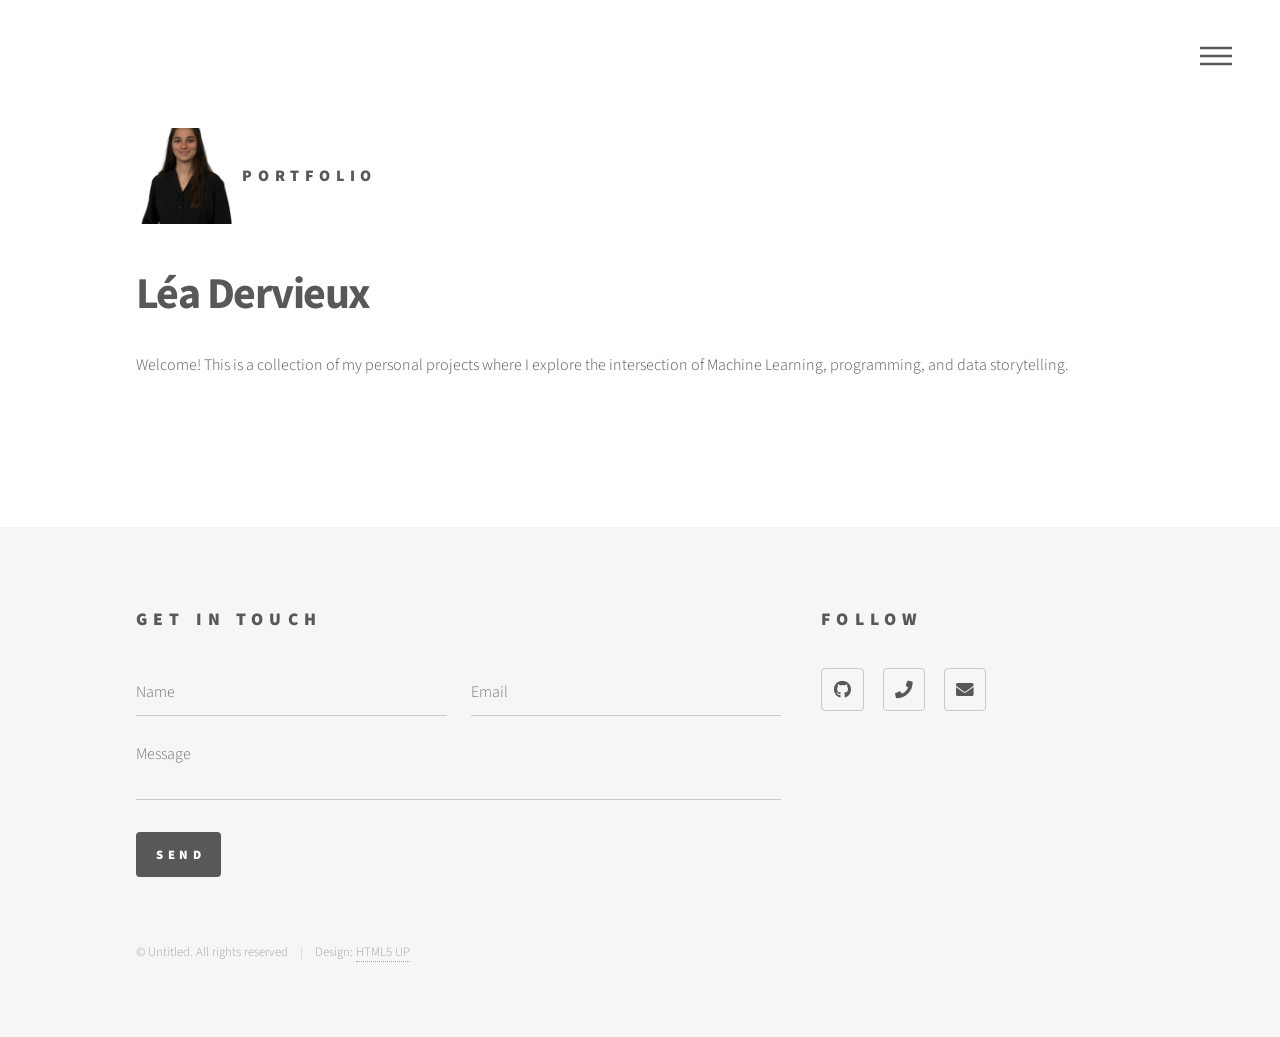
==== commit c56efd36: "Update index.html with new project details" ====
--- a/index.html
+++ b/index.html
@@ -98,6 +98,17 @@
 										</div>
 									</a>
 								</article>
+								<article class="style5">
+									<span class="image">
+										<img src="images/pic05.jpg" alt="" />
+									</span>
+									<a href="generic.html?id=fraud-detection">
+										<h2>Détection de Fraude</h2>
+										<div class="content">
+											<p>Transaction analyses and forecasting fraud, from a Kaggle competition.</p>
+										</div>
+									</a>
+								</article>
 							</section>
 						</div>
 					</div>
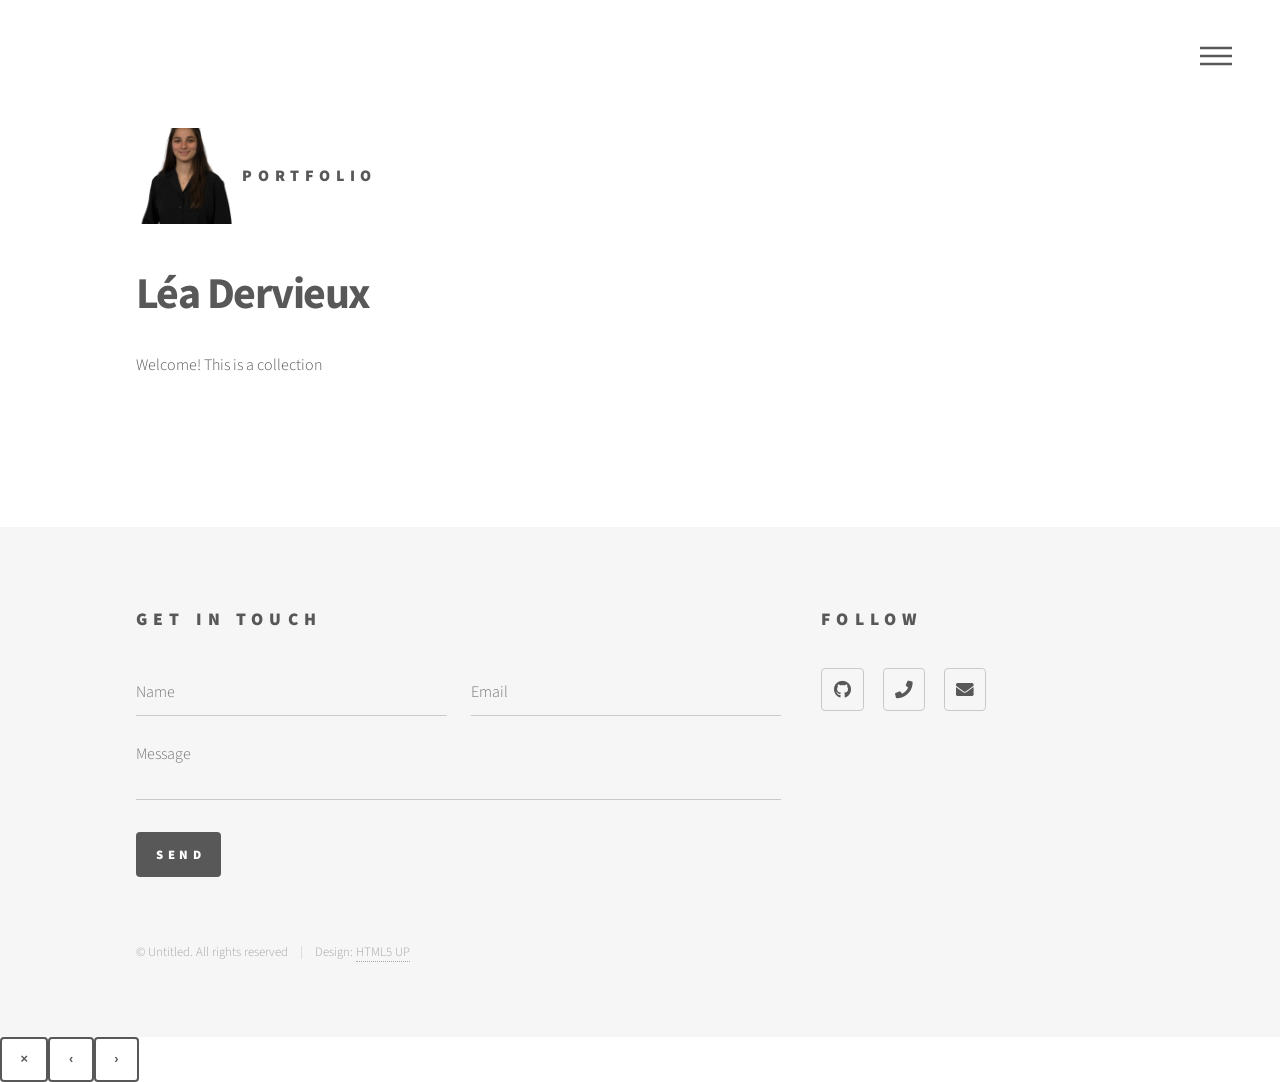
==== commit cf424964: "Update index.html" ====
--- a/index.html
+++ b/index.html
@@ -51,7 +51,7 @@
 						<div class="inner">
 							<header>
 								<h1>Léa Dervieux</h1>
-								<p>Welcome! This is a collection of my personal projects where I explore the intersection of Machine Learning, programming, and data storytelling. </p>
+								<p id="typewriter-text"></p>
 							</header>
 							<section class="tiles">
 								<article class="style1">
@@ -103,9 +103,20 @@
 										<img src="images/pic05.jpg" alt="" />
 									</span>
 									<a href="generic.html?id=fraud-detection">
-										<h2>Détection de Fraude</h2>
+										<h2>Fraud Detection</h2>
 										<div class="content">
-											<p>Transaction analyses and forecasting fraud, from a Kaggle competition.</p>
+											<p>Kaggle competition — XGBoost & Optuna on imbalanced financial transaction data. AUC: 0.929 (public) / 0.892 (private).</p>
+										</div>
+									</a>
+								</article>
+								<article class="style6">
+									<span class="image">
+										<img src="images/pic06.jpg" alt="" />
+									</span>
+									<a href="generic.html?id=diffusion-finance">
+										<h2>Diffusion Models & Finance</h2>
+										<div class="content">
+											<p>4th-year project — probabilistic forecasting of Bitcoin indicators using TimeGrad diffusion model.</p>
 										</div>
 									</a>
 								</article>
@@ -118,7 +129,8 @@
 						<div class="inner">
 							<section>
 								<h2>Get in touch</h2>
-								<form method="post" action="#">
+								<form method="post" action="https://formspree.io/f/REMPLACE_PAR_TON_ID" id="contact-form">
+									<div id="form-status" style="display:none;margin-bottom:1em;padding:0.75em 1em;border-radius:4px;font-weight:600;"></div>
 									<div class="fields">
 										<div class="field half">
 											<input type="text" name="name" id="name" placeholder="Name" />
@@ -140,7 +152,7 @@
 								<ul class="icons">
 									<li><a href="https://github.com/leadervieux" class="icon brands style2 fa-github" target="_blank"><span class="label">GitHub</span></a></li>
 									<li><a href="#" class="icon solid style2 fa-phone"><span class="label">Phone</span></a></li>
-									<li><a href="#" class="icon solid style2 fa-envelope"><span class="label">Email</span></a></li>
+									<li><a href="mailto:dervieux.lea@gmail.com" class="icon solid style2 fa-envelope"><span class="label">Email</span></a></li>
 								</ul>
 							</section>
 							<ul class="copyright">
--- a/assets/css/main.css
+++ b/assets/css/main.css
@@ -2360,6 +2360,22 @@
 
 			.image.main img {
 				width: 100%;
+			}
+
+		/* Petite photo de profil ronde, utilisée sur about.html */
+		.image.avatar {
+			display: block;
+			width: 200px;
+			height: 200px;
+			margin: 0 auto 2em auto;
+		}
+
+			.image.avatar img {
+				width: 100%;
+				height: 100%;
+				-webkit-object-fit: cover;
+				object-fit: cover;
+				border-radius: 50%;
 			}
 
 			@media screen and (max-width: 736px) {
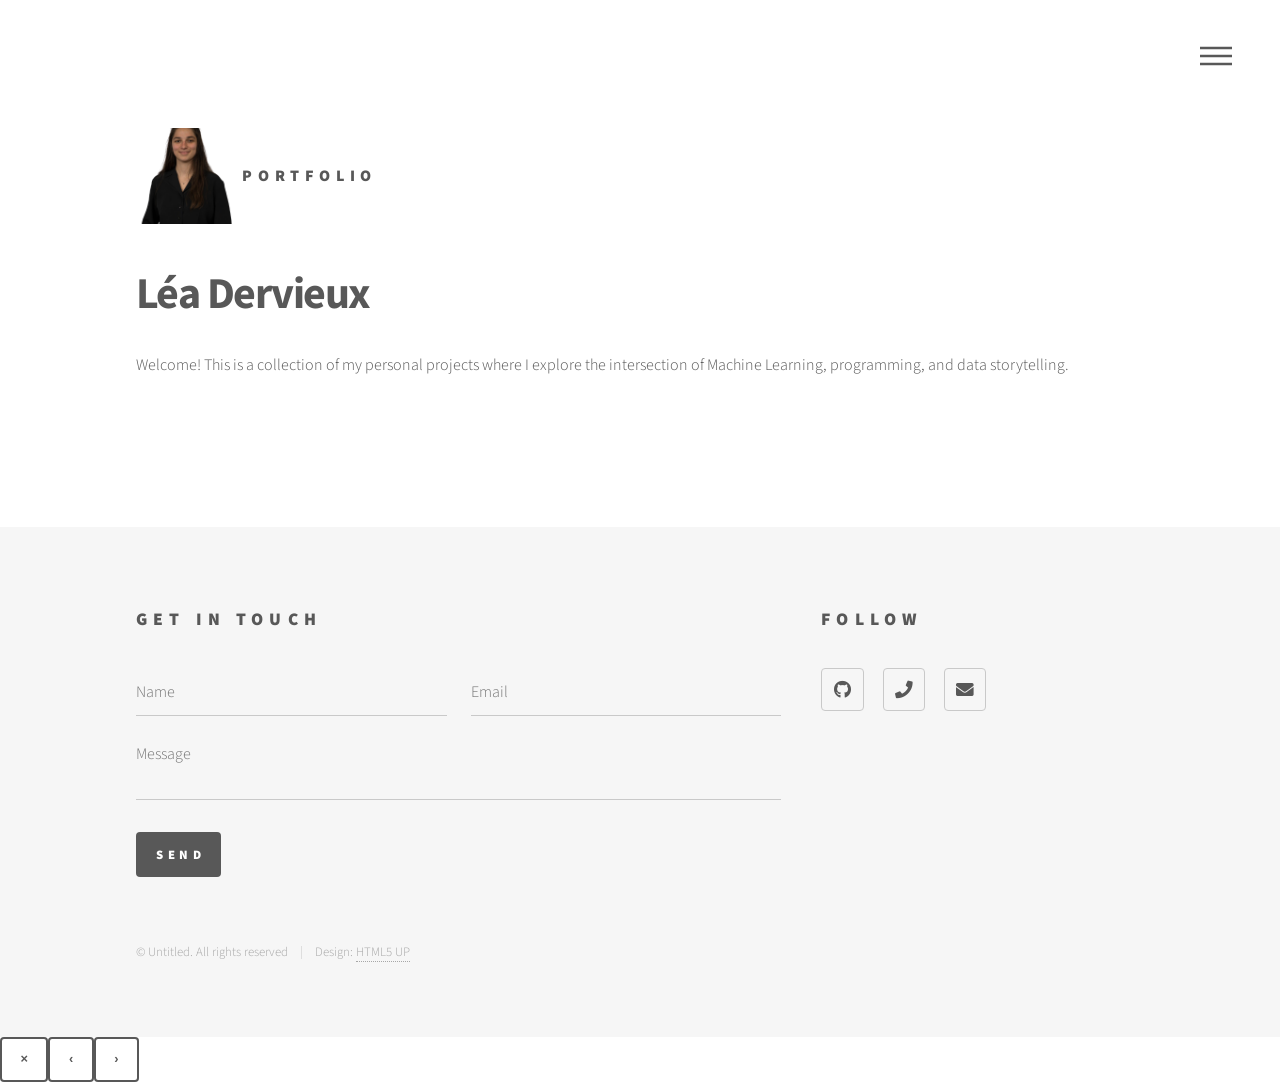
==== commit 85abea7d: "Revise portfolio page content and layout Updated the content and structure of the portfolio page, in" ====
--- a/index.html
+++ b/index.html
@@ -51,7 +51,7 @@
 						<div class="inner">
 							<header>
 								<h1>Léa Dervieux</h1>
-								<p id="typewriter-text"></p>
+								<p>Welcome! This is a collection of my personal projects where I explore the intersection of Machine Learning, programming, and data storytelling.</p>
 							</header>
 							<section class="tiles">
 								<article class="style1">
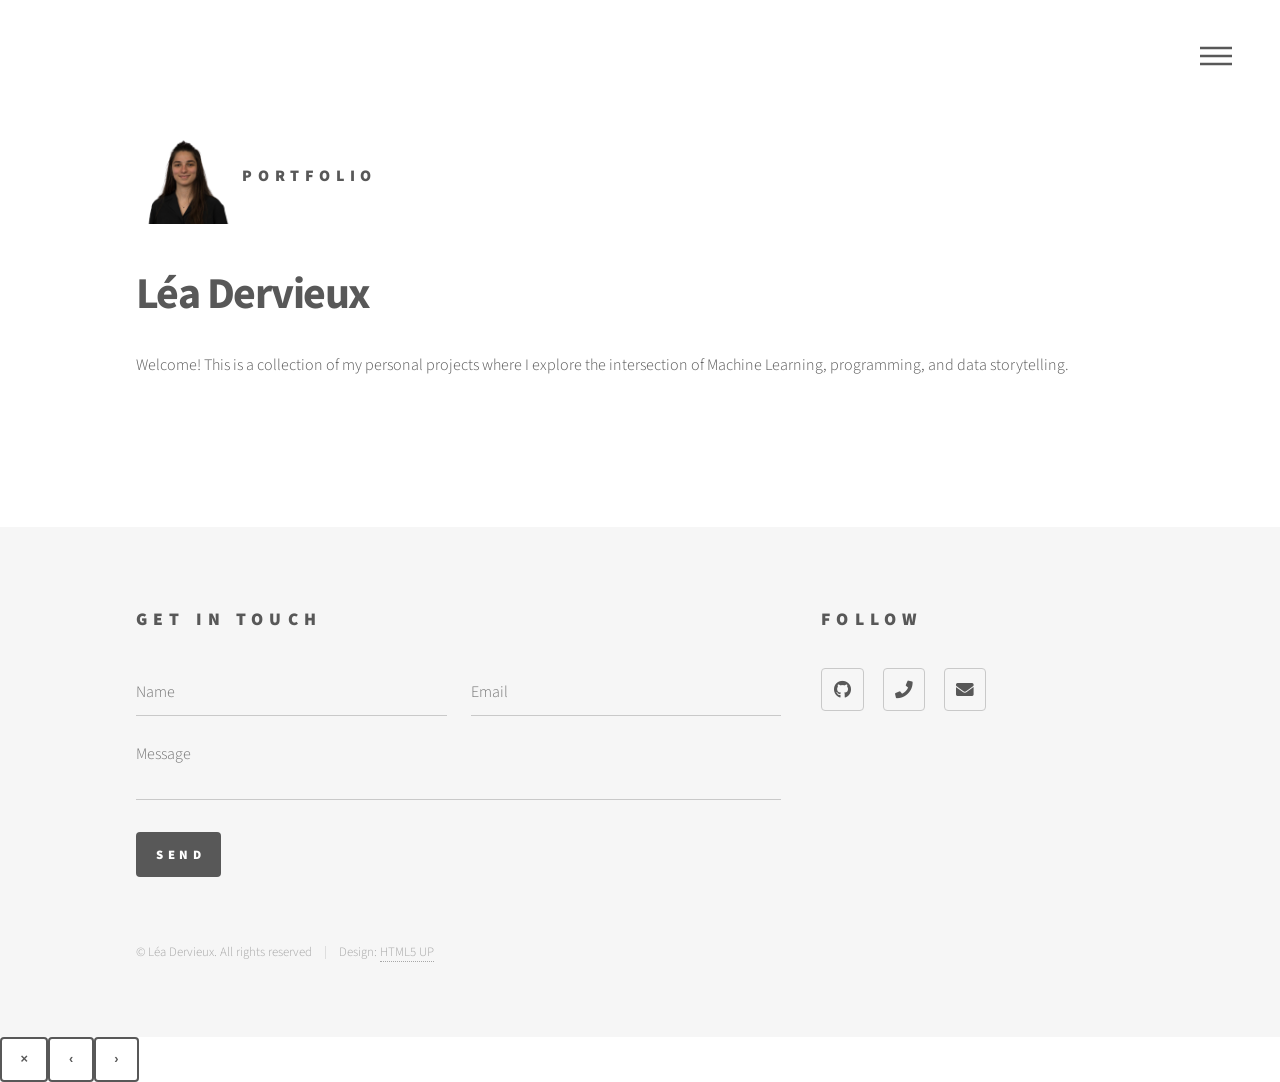
==== commit 91236ef0: "Revise portfolio page content and structure Updated the HTML structure and content of the portfolio " ====
--- a/index.html
+++ b/index.html
@@ -70,9 +70,9 @@
 										<img src="images/pic02.jpg" alt="" />
 									</span>
 									<a href="generic.html?id=Power-BI">
-										<h2>Data Vizualisation for company</h2>
+										<h2>Data Visualisation for company</h2>
 										<div class="content">
-											<p>Project school: Analysis of a surveillance camera company by Power BI.</p>
+											<p>School project: Analysis of a surveillance camera company by Power BI.</p>
 										</div>
 									</a>
 								</article>
@@ -83,7 +83,7 @@
 									<a href="generic.html?id=Vasopressor-use">
 										<h2>Vasopressor use for non-cardiac surgery</h2>
 										<div class="content">
-											<p>Medical project to understand the gender biais on postoperative vasopressor use.</p>
+											<p>Medical project to understand the gender bias on postoperative vasopressor use.</p>
 										</div>
 									</a>
 								</article>
@@ -156,7 +156,7 @@
 								</ul>
 							</section>
 							<ul class="copyright">
-								<li>&copy; Untitled. All rights reserved</li><li>Design: <a href="http://html5up.net">HTML5 UP</a></li>
+								<li>&copy; Léa Dervieux. All rights reserved</li><li>Design: <a href="http://html5up.net">HTML5 UP</a></li>
 							</ul>
 						</div>
 					</footer>
--- a/assets/css/main.css
+++ b/assets/css/main.css
@@ -2375,6 +2375,8 @@
 				height: 100%;
 				-webkit-object-fit: cover;
 				object-fit: cover;
+				-webkit-object-position: top;
+				object-position: top;
 				border-radius: 50%;
 			}
 
@@ -2874,6 +2876,7 @@
 					width: 6em;
 					height: 6em;
 					object-fit: cover;
+					object-position: top;
 				}
 
 		#header nav {
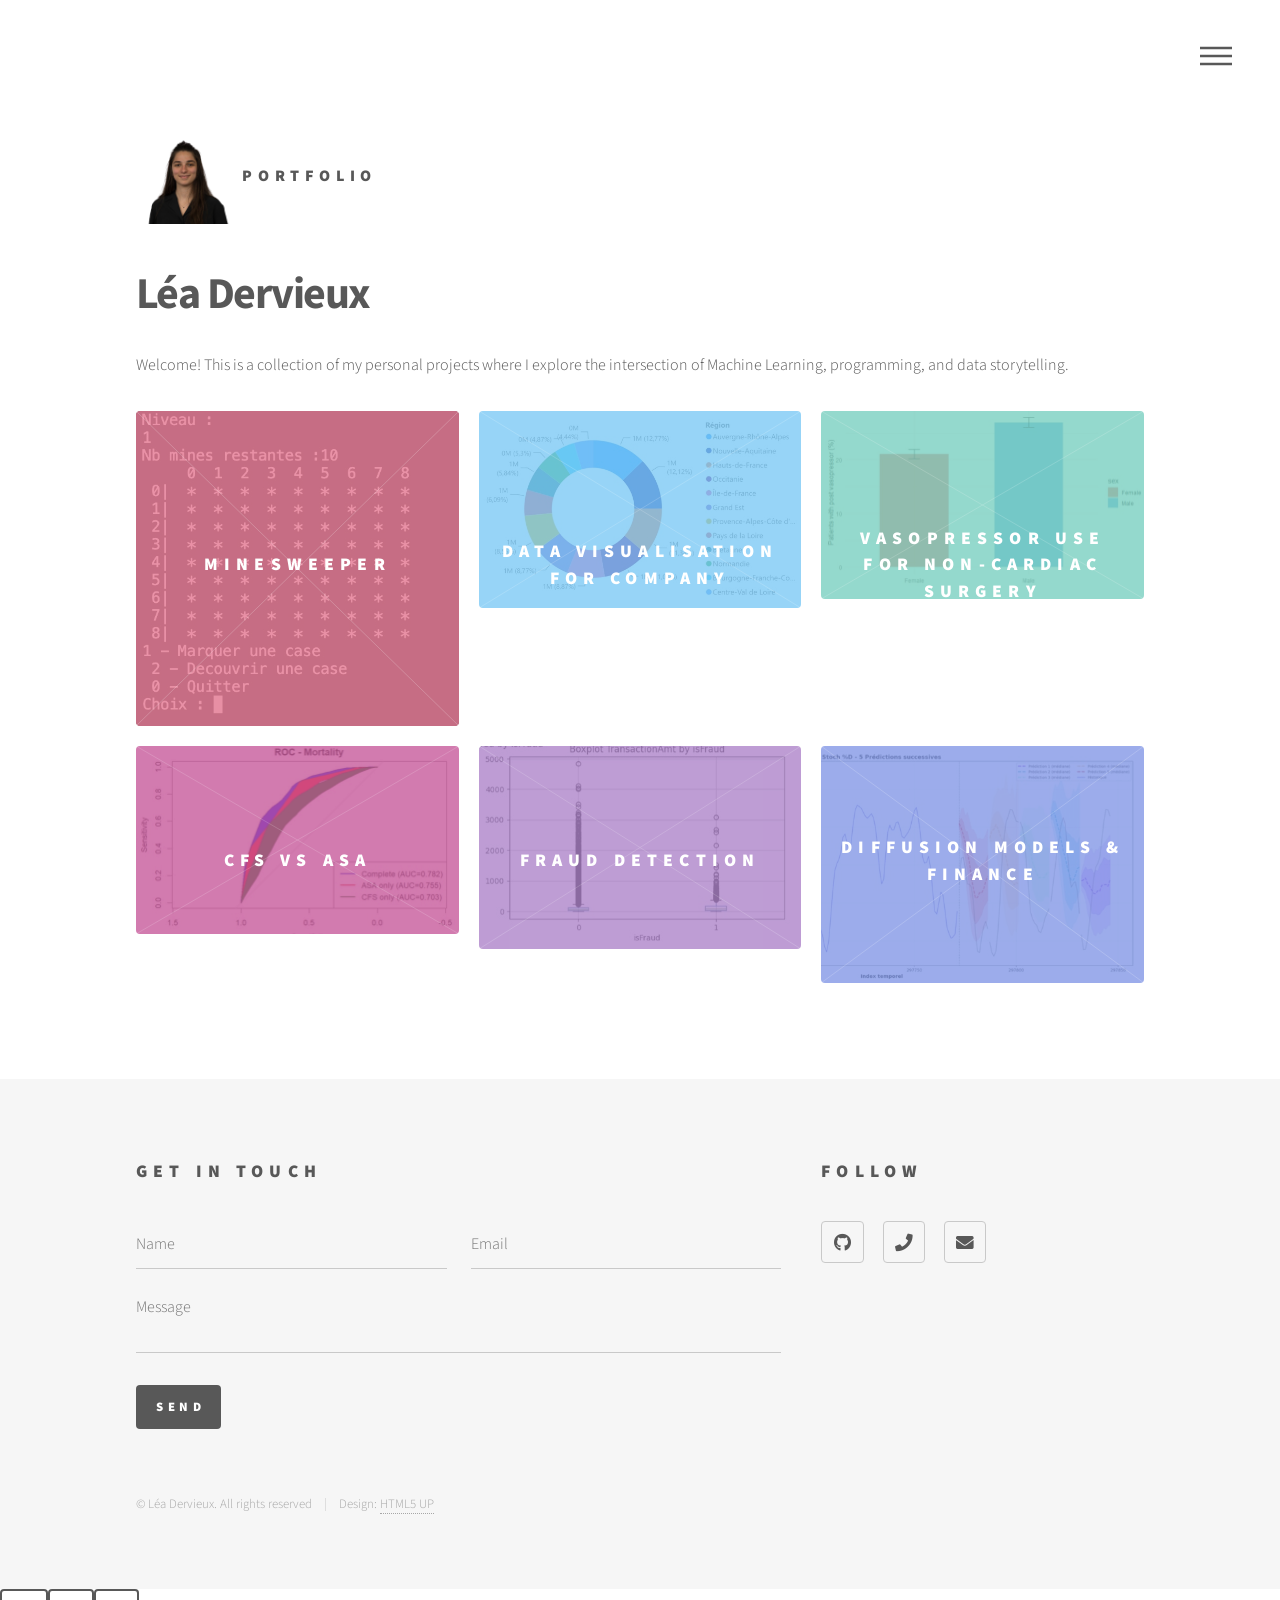
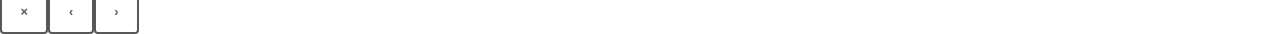
==== commit 8a1f4135: "Update index.html" ====
--- a/index.html
+++ b/index.html
@@ -129,7 +129,7 @@
 						<div class="inner">
 							<section>
 								<h2>Get in touch</h2>
-								<form method="post" action="https://formspree.io/f/REMPLACE_PAR_TON_ID" id="contact-form">
+								<form method="post" action="https://formspree.io/f/xaqglnba" id="contact-form">
 									<div id="form-status" style="display:none;margin-bottom:1em;padding:0.75em 1em;border-radius:4px;font-weight:600;"></div>
 									<div class="fields">
 										<div class="field half">
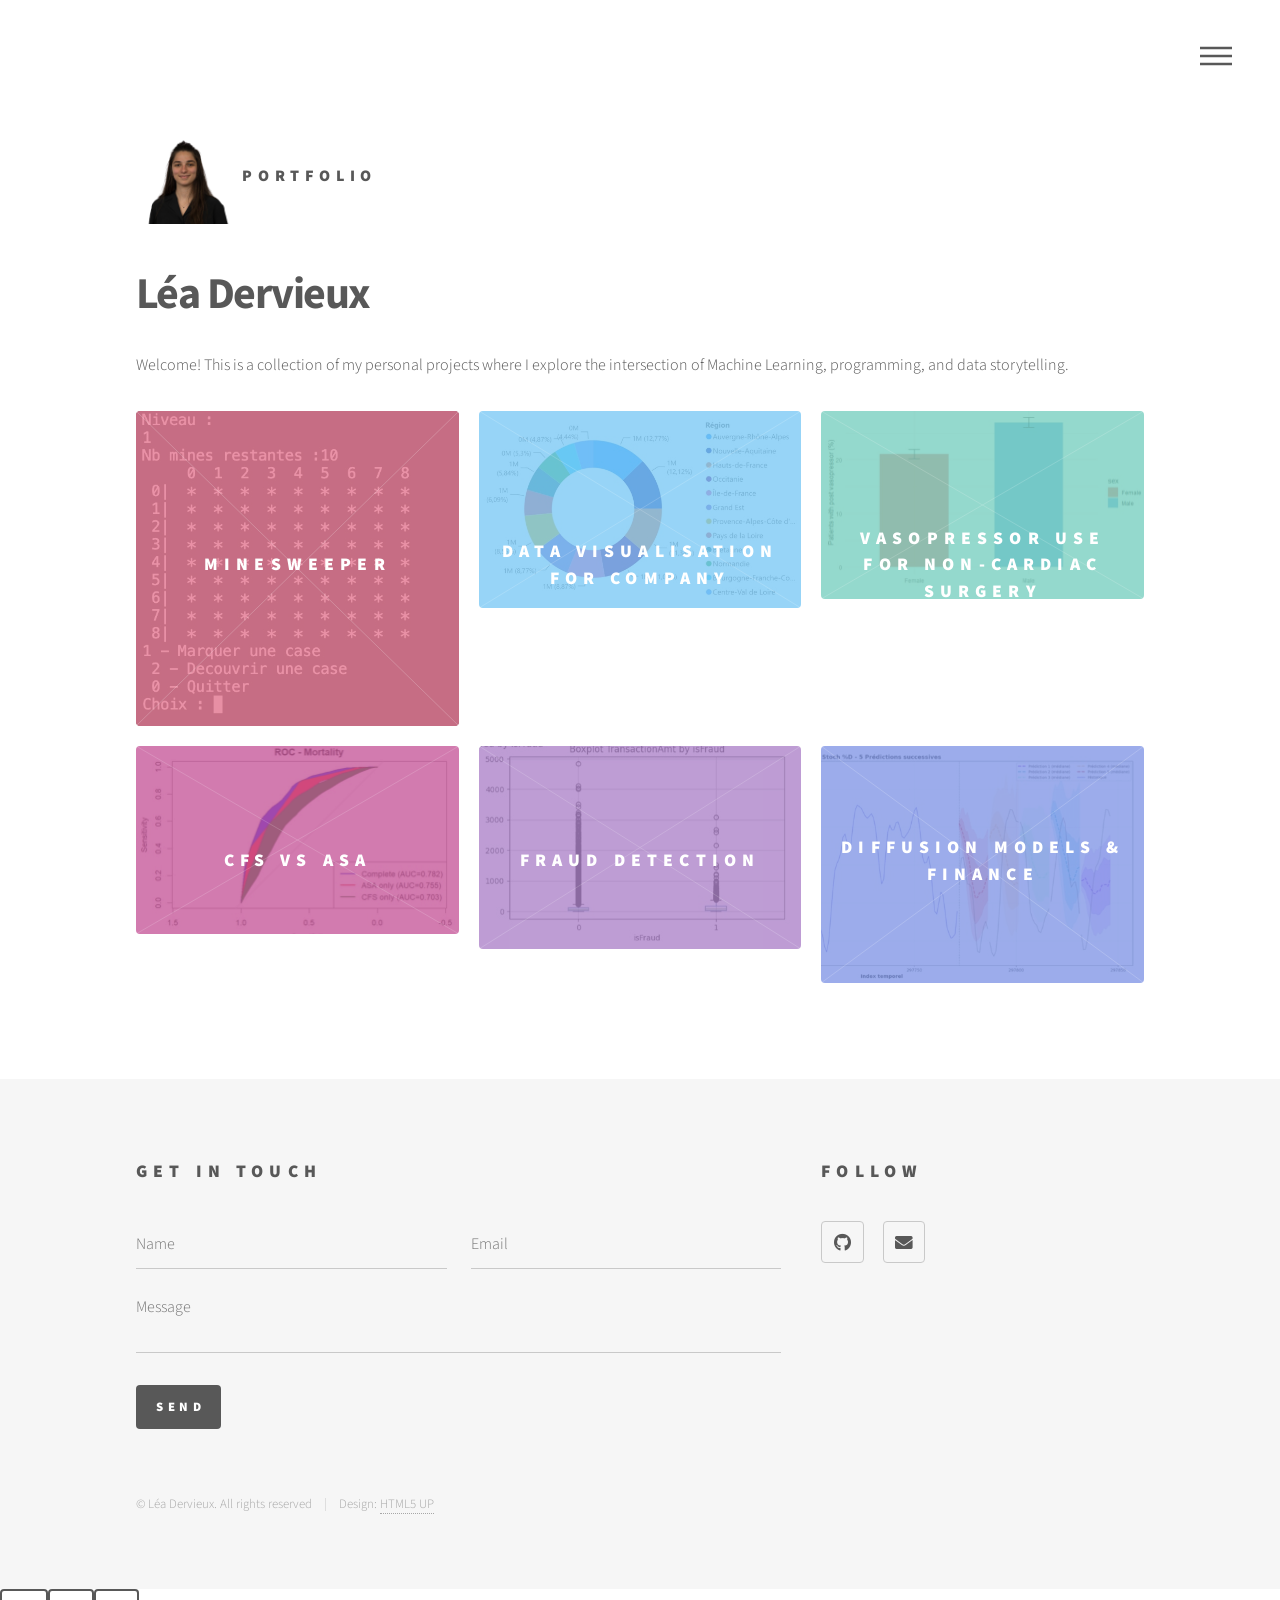
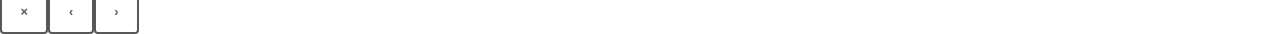
==== commit 6a5f1241: "Update index.html" ====
--- a/index.html
+++ b/index.html
@@ -151,7 +151,6 @@
 								<h2>Follow</h2>
 								<ul class="icons">
 									<li><a href="https://github.com/leadervieux" class="icon brands style2 fa-github" target="_blank"><span class="label">GitHub</span></a></li>
-									<li><a href="#" class="icon solid style2 fa-phone"><span class="label">Phone</span></a></li>
 									<li><a href="mailto:dervieux.lea@gmail.com" class="icon solid style2 fa-envelope"><span class="label">Email</span></a></li>
 								</ul>
 							</section>
